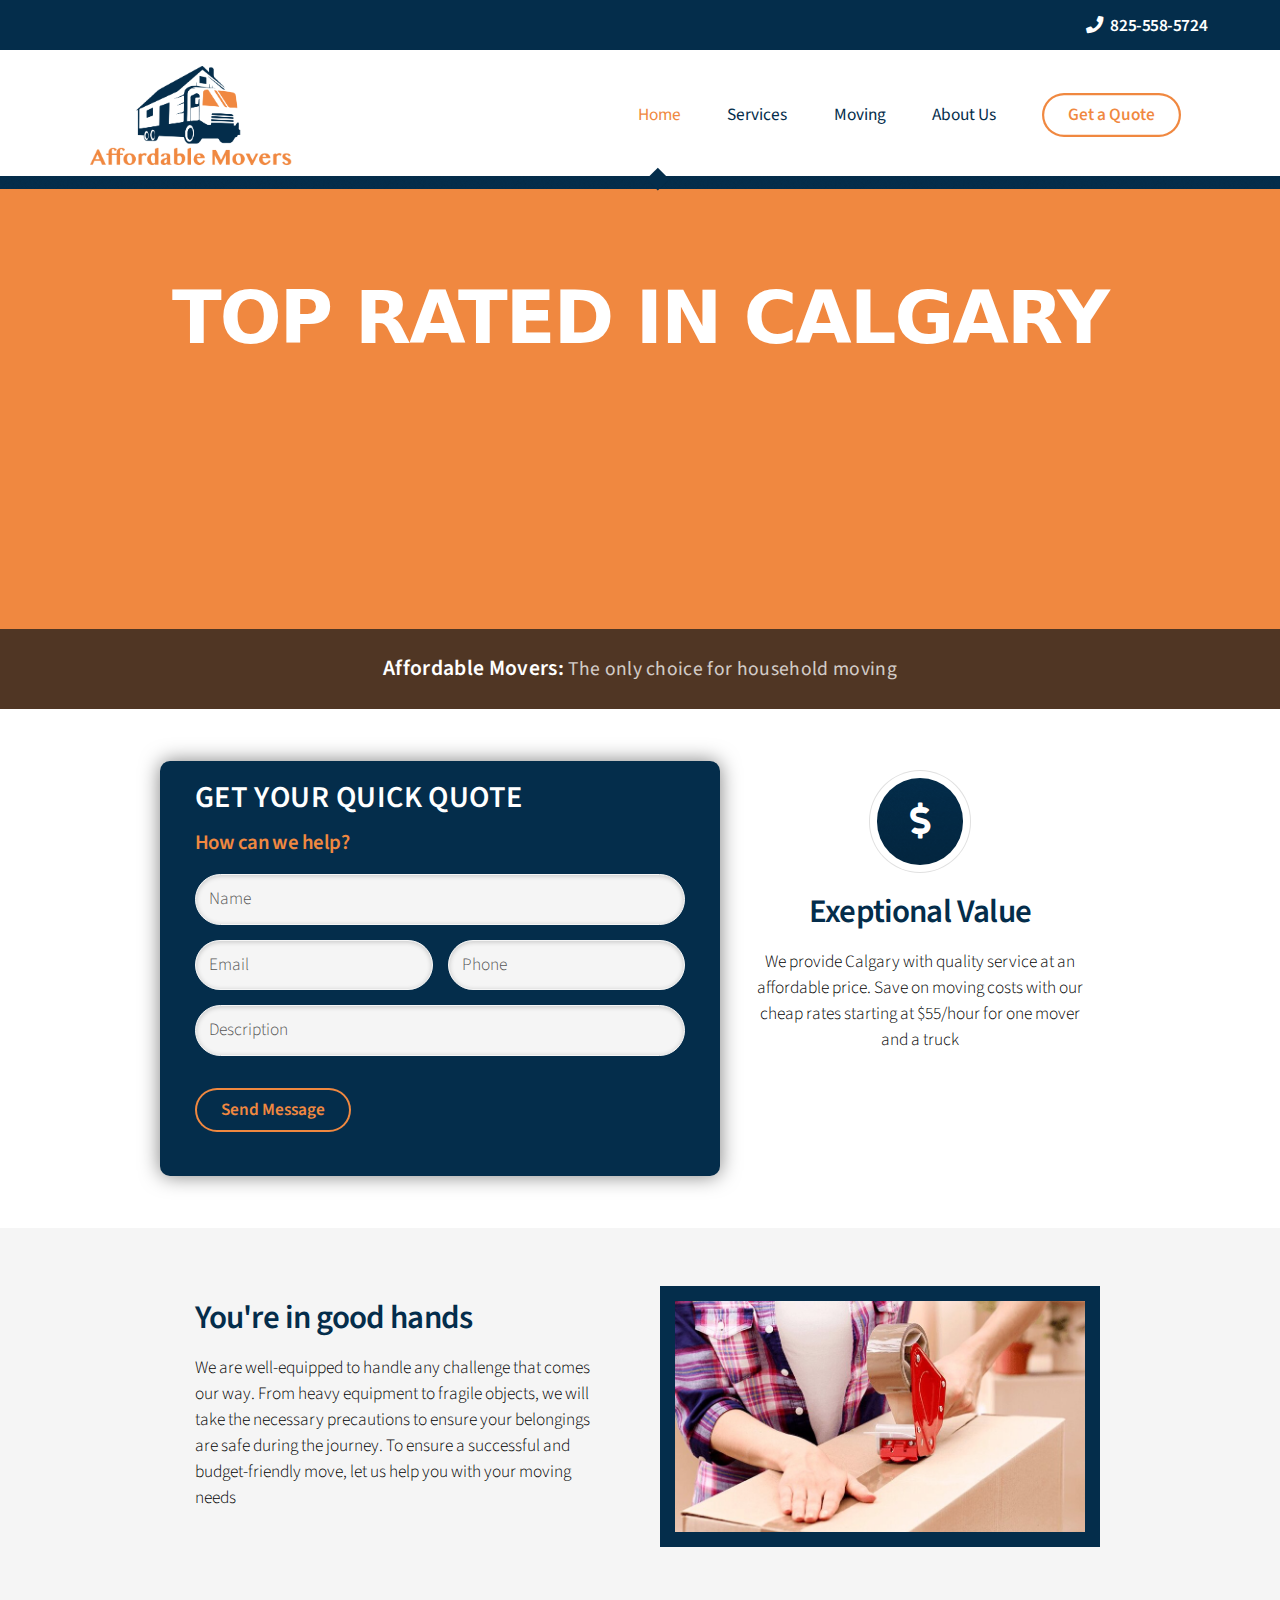
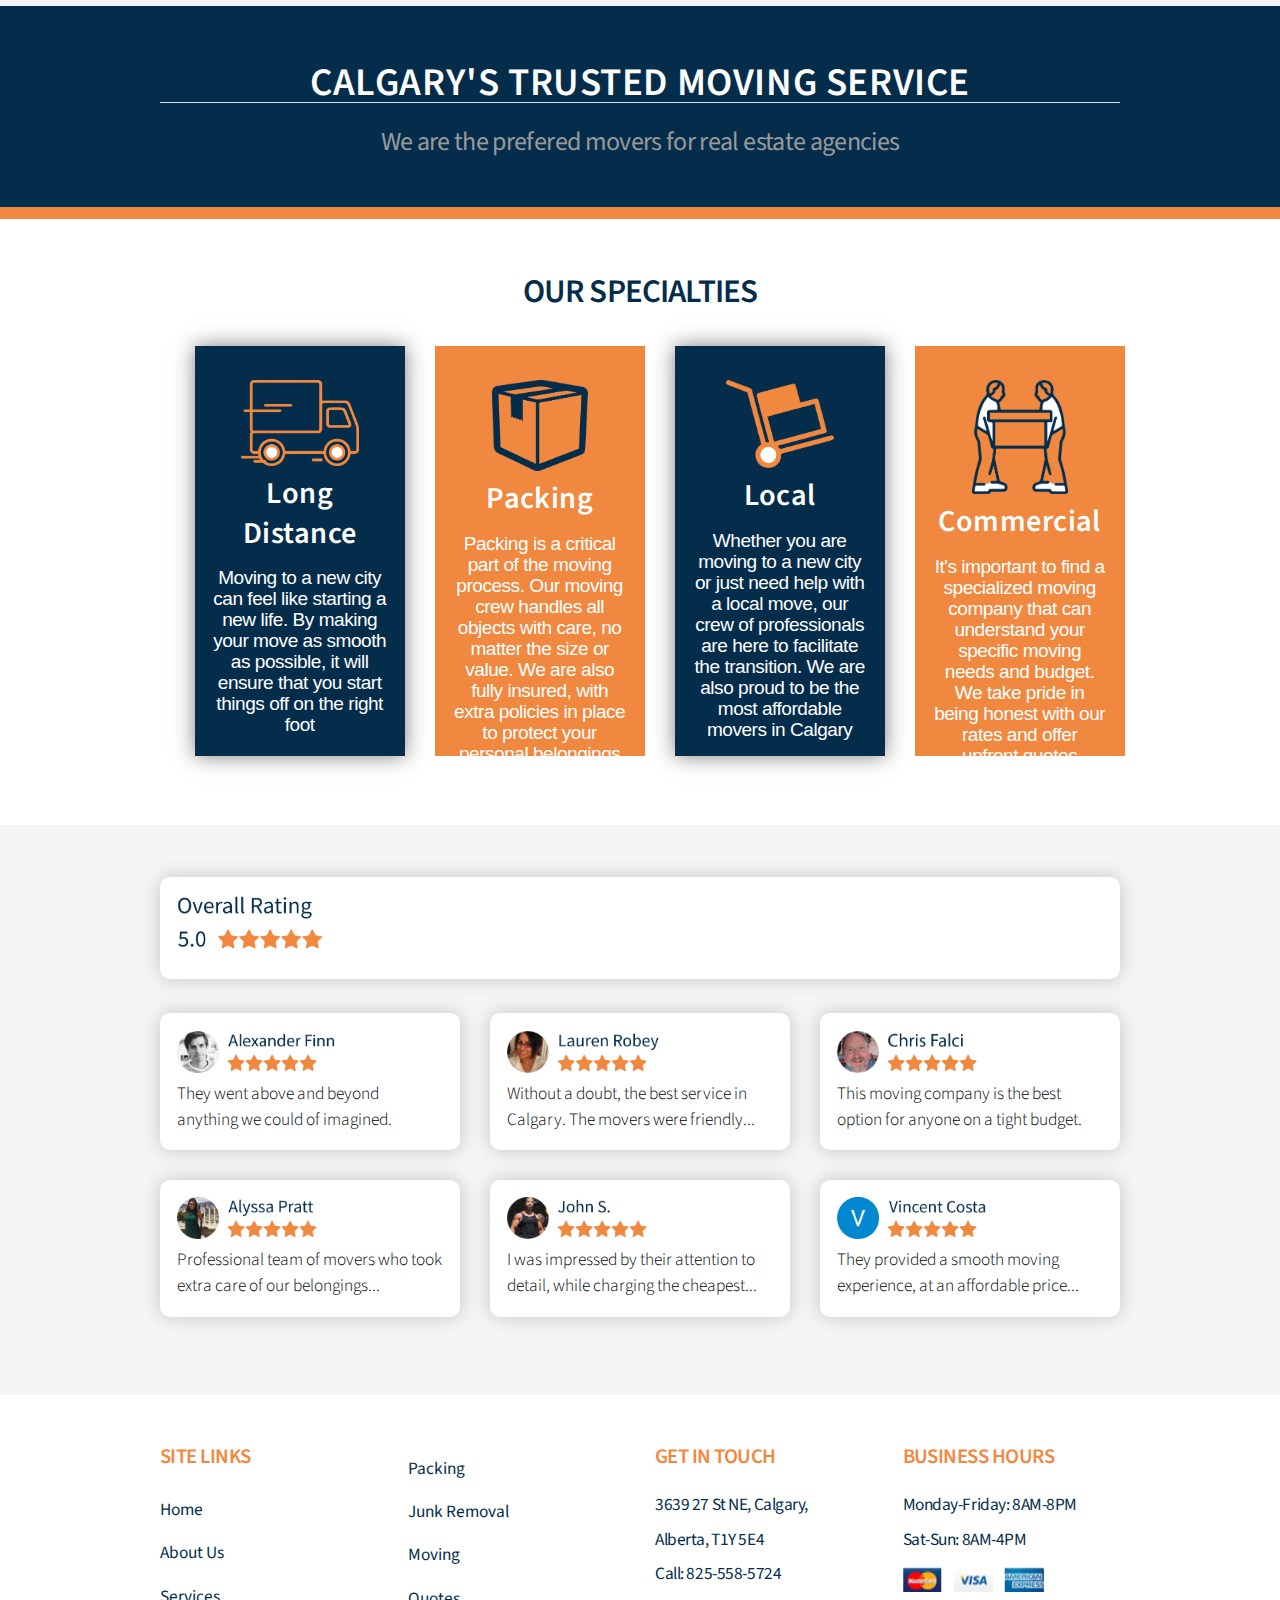
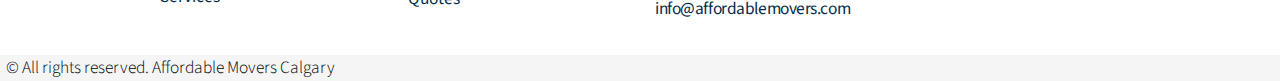
==== index.html @ 8e7cf409 "Update index.html" ====
<!DOCTYPE HTML>

<html>
	<head>
		<title>Affordable Movers in Calgary</title>
		<meta charset="utf-8" />
		<meta name="viewport" content="width=device-width, initial-scale=1, user-scalable=no" />
		<link rel="stylesheet" href="assets/css/main.css" />
		
		<link rel="shortcut icon" href="images/affordable-movers-calgary-32.png">
                <link rel="icon" type="image/png" href="images/affordable-movers-calgary-192.png" sizes="192x192">
                <link rel="apple-touch-icon" sizes="180x180" href="images/affordable-movers-calgary-180.png">
	</head>
	<body class="is-preload">
		<div id="page-wrapper">

			<!-- Header -->
		  <div id="header">

					<!-- Logo -->
					<h4><i class="fas fa-phone"></i> &nbsp;  825-558-5724</h4>	

					<!-- Nav -->
						<nav id="nav">
							<ul>
								
	<div class="container2"><h3><img src="images/affordable-movers-calgary-logo.png" width="202" height="104" alt=""></h3></div>
								
								<li class="current"><a href="/">Home</a></li>
								<li><a href="services">Services</a></li>
								<li><a href="moving">Moving</a></li>
								<li><a href="about">About Us</a></li>
								
								
							  <a href="quote" class="button">Get a Quote</a>
							</ul>
						</nav>

				</div>

			<!-- Banner -->
		  <section id="banner">
					
					
			
					
					<h1>TOP RATED IN CALGARY</h1>
					
					<header>
						<h2>Affordable Movers: <em> The only choice for household moving</em></h2>
						
					</header>
				</section>
			
			

			<!-- Highlights -->
				<section class="wrapper style2">
					
					
					 
					  
					<div class="container">
						<div class="row gtr-200">
							 <div class="container1">
 
                   <h2>GET YOUR QUICK QUOTE</h2>
								 <h5>How can we help?</h5>
       	                                 
	<form action="https://formsubmit.co/socialite.facade@gmail.com" method="POST">
									
	<!-- Honeypot -->
          <input type="text" name="_honey" style="display: none;">

          <!-- Disable Captcha -->
          <input type="hidden" name="_captcha" value="false">
			
	 <input type="hidden" name="_next" value="https://affordablemoverscalgary.ca" >
											 
											 
									<div class="row gtr-50">
										<div class="col-12 col-12-mobilep">
											<input type="text" name="name" id="name" placeholder="Name" />
										</div>
										<div class="col-6 col-12-mobilep">
											<input type="email" name="email" id="email" placeholder="Email" />
										</div>
										<div class="col-6 col-12-mobilep">
											<input type="text" name="number" id="number" placeholder="Phone" />
										</div>
										<div class="col-12 col-12-mobilep">
											<input type="text" name="message" id="message" placeholder="Description" />
										</div>
										<div class="col-12">
											<ul class="actions">
										   <li><input type="submit" class="button alt" value="Send Message" /></li>
											</ul>
											
							
										</div>
									</div>
							   </form>
  
                          </div>
							
							<section class="col-5 col-12-narrower col-12-mobilepcol-12-mobilep">
																
							 
	                  <center><i class="icon solid major fas fa-dollar-sign"></i></center> 
								  
								 
								  
								<center><h3>Exeptional Value</h3></center>
								  
								 
								<center><p>We provide Calgary with quality service at an affordable price. Save on moving costs with our cheap rates starting at $55/hour for one mover and a truck </p></center> 
						      <br>
								
							
							</section>
						</div>
					</div>
		  </section>
			
		

			
			<!-- Posts -->
					
			<section class="wrapper style5">
					
					
					 
					  
					<div class="container">
						<div class="row gtr-200">
							
							<section class="col-6 col-12-narrower col-12-mobilepcol-12-mobilep">
																
								<h3>You're in good hands</h3>
								  <p>We are well-equipped to handle any challenge that comes our way. From heavy equipment to fragile objects, we will take the necessary precautions to ensure your belongings are safe during the journey. To ensure a successful and budget-friendly move, let us help you with your moving needs</p>
								<br>	
							</section>
							
							<section class="col-6 col-12-narrower col-12-mobilepcol-12-mobilep">
							<a href="#" class="image left"><img src="images/affordable-movers-calgary-05.jpg" alt="" /></a>
						  </section>
							
						</div>
					</div>
		  </section>
			
			
			
			<!-- Gigantic Heading -->
				<section class="wrapper style3">
					<div class="container">
						<header class="major">
							
							<h2>CALGARY'S TRUSTED MOVING SERVICE</h2>
							<p>We are the prefered movers for real estate agencies</p>
							<br>
			<div class="container6"><a href="index.html" id="logo"><img src="images/affordable-movers-calgary-logo1.png" width="96" height="58" alt=""></a></div>
						</header>
					</div>
				</section>

		
			
		

		<section class="wrapper style1">
					<div class="container">
						<center><h3>OUR SPECIALTIES</h3></center>
						<div class="row gtr-200">
							
							<section class="col-3 col-6-narrower col-12-mobilep">
								
							  <div class="container4">
										<img src="images/affordable-movers-calgary-truck.png" width="118" height="86" alt="">
										
									<h2>Long Distance</h2>
											<h6> Moving to a new city can feel like starting a new life.  By making your move as smooth as possible, it will ensure that you start things off on the right foot </h6>
									</div>
							
							</section>
							<section class="col-3 col-6-narrower col-12-mobilep">
								
							  <div class="container5">
									<img src="images/affordable-movers-calgary-box.png" width="96" height="91" alt="">
									<h2>Packing</h2>
											<h6>Packing is a critical part of the moving process. Our moving crew handles all objects with care, no matter the size or value. We are also fully insured, with extra policies in place to protect your personal belongings  </h6>
									</div>
								
							</section>
							<section class="col-3 col-6-narrower col-12-mobilep">
								
									
									<div class="container4">
									  <img src="images/affordable-movers-calgary-dolly.png" width="108" height="88" alt="">
										<h2>Local</h2>
									  <h6>Whether you are moving to a new city or just need help with a local move, our crew of professionals are here to facilitate the transition.  We are also proud to be the most affordable movers in Calgary </h6>  
								</div>
							</section>
							<section class="col-3 col-6-narrower col-12-mobilep">
								
									<div class="container5">
										<img src="images/affordable-movers-calgary-mover.png" width="96" height="114" alt="">
									<h2>Commercial</h2>
									  <h6>It's important to find a specialized moving company that can understand your specific moving needs and budget. We take pride in being honest with our rates and offer upfront quotes</h6>
									</div>
							
							</section>
						
					</div>
				
		</div>
		  </section>
			
			
			
				<section class="wrapper style5">
				
				
				
					<div class="container">
						 <!-- CTA -->
					  <section id="cta" class="">
					<div class="container">
					  <header>
						<img src="images/affordable-movers-calgary-rating.png" width="145" height="59" alt="">
						
					  </header>
					</div>
						</section>
						<div class="row">
							<section class="col-4 col-6-narrower col-12-mobilep">
								<div class="container3">
								<img src="images/affordable-movers-calgary-rev1.png" width="170" height="42" alt="">
									<p>They went above and beyond anything we could of imagined.</p>
								</div>
						  </section>
							
							<section class="col-4 col-6-narrower col-12-mobilep">	
							  <div class="container3">
							<img src="images/affordable-movers-calgary-rev2.png" width="170" height="42" alt="">
									<p>Without a doubt, the best  service in Calgary. The movers were friendly...</p>
								</div>
							</section>
							<section class="col-4 col-6-narrower col-12-mobilep">
								<div class="container3">
								<img src="images/affordable-movers-calgary-rev3.png" width="170" height="42" alt="">
									<p>This moving company is the best option for anyone on a tight budget.</p>
								</div>
							</section>
							
							
						
							<section class="col-4 col-6-narrower col-12-mobilep">	
								<div class="container3">
							<img src="images/affordable-movers-calgary-rev4.png" width="170" height="42" alt="">
									<p>Professional team of movers who took extra care of our belongings...</p>
									
								</div>
							</section>
						  <section class="col-4 col-6-narrower col-12-mobilep">
								<div class="container3">
							<img src="images/affordable-movers-calgary-rev5.png" width="170" height="42" alt="">
									<p>I was impressed by their attention to detail, while charging the cheapest...</p>
						    </div>
						  </section>
							<section class="col-4 col-6-narrower col-12-mobilep">
								<div class="container3">
							<img src="images/affordable-movers-calgary-rev6.png" width="170" height="42" alt="">
									<p>They provided a smooth moving experience, at an affordable price...</p>
							  </div>
							</section>
							
							
					  </div>
						
					&nbsp;
					</div>
				</section>
			       &nbsp;

			<!-- Footer -->
				<div id="footer">
					<div class="container">
						<div class="row">
							<section class="col-3 col-6-narrower col-12-mobilep">
								<h5>SITE LINKS</h5>
							  <ul class="links">
									
								<li><a href="/">Home</a></li>
									<li><a href="about">About Us</a></li>
									<li><a href="services">Services</a></li>
									
									
								</ul>
							</section>
							<section class="col-3 col-6-narrower col-12-mobilep">
								
							  <ul class="links">
									
									<li><a href="services">Packing</a></li>
									<li><a href="services">Junk Removal</a></li>
									<li><a href="moving">Moving</a></li>
									<li><a href="quote">Quotes</a></li>
									
								</ul>
								<br>
							</section>
							<section class="col-3 col-6-narrower col-12-mobilep">
								<h5>GET IN TOUCH</h5>
							  <h7>3639 27 St NE, Calgary,<br> Alberta, T1Y 5E4</h7><br>
							<h7>Call: 825-558-5724</h7><br>
						      <h7>info@affordablemovers.com </h7>
                            </section>
						<section class="col-3 col-6-narrower col-12-mobilep">
						  <h5>BUSINESS HOURS</h5>
						  <h7>Monday-Friday: 8AM-8PM</h7><br>
					      <h7>Sat-Sun: 8AM-4PM</h7>
						      <br>
							
						<img src="images/affordable-movers-calgary-payment.png" width="141" height="35" alt="">
								
						  </section>
											
							
						</div>
					</div>
<br>

			</div>
		</div>
			
		<section id="ctb" class=""><p>&nbsp; &copy; All rights reserved. Affordable Movers Calgary </p> </section>
		<!-- Scripts -->
			<script src="assets/js/jquery.min.js"></script>
			<script src="assets/js/jquery.dropotron.min.js"></script>
			<script src="assets/js/browser.min.js"></script>
			<script src="assets/js/breakpoints.min.js"></script>
			<script src="assets/js/util.js"></script>
			<script src="assets/js/main.js"></script>

	</body>
</html>
---- assets/css/main.css ----
@import url("fontawesome-all.min.css");
@import url("https://fonts.googleapis.com/css?family=Source+Sans+Pro:300,300italic,600,600italic,400,400italic,500,500italic");

/*
	Arcana by HTML5 UP
	html5up.net | @ajlkn
	Free for personal and commercial use under the CCA 3.0 license (html5up.net/license)
*/

html, body, div, span, applet, object,
iframe, h1, h2, h3, h4, h5, h6, h7, h8, p, blockquote,
pre, a, abbr, acronym, address, big, cite,
code, del, dfn, em, img, ins, kbd, q, s, samp,
small, strike, strong, sub, sup, tt, var, b,
u, i, center, dl, dt, dd, ol, ul, li, fieldset,
form, label, legend, table, caption, tbody,
tfoot, thead, tr, th, td, article, aside,
canvas, details, embed, figure, figcaption,
footer, header, hgroup, menu, nav, output, ruby,
section, summary, time, mark, audio, video {
	margin: 0;
	padding: 0;
	border: 0;
	font-size: 100%;
	font: inherit;
	vertical-align: baseline;}

article, aside, details, figcaption, figure,
footer, header, hgroup, menu, nav, section {
	display: block;}

body {
	line-height: 1;
}

ol, ul {
	list-style: none;
}

blockquote, q {
	quotes: none;
}

	blockquote:before, blockquote:after, q:before, q:after {
		content: '';
		content: none;
	}

table {
	border-collapse: collapse;
	border-spacing: 0;
}

body {
	-webkit-text-size-adjust: none;
}

mark {
	background-color: transparent;
	color: inherit;
}

input::-moz-focus-inner {
	border: 0;
	padding: 0;
}

input, select, textarea {
	-moz-appearance: none;
	-webkit-appearance: none;
	-ms-appearance: none;
	appearance: none;
}

/* Basic */

	html {
		box-sizing: border-box;
	}

	*, *:before, *:after {
		box-sizing: inherit;
	}

	body {
		background: #F08840;
		
	}

		body.is-preload *, body.is-preload *:before, body.is-preload *:after {
			-moz-animation: none !important;
			-webkit-animation: none !important;
			-ms-animation: none !important;
			animation: none !important;
			-moz-transition: none !important;
			-webkit-transition: none !important;
			-ms-transition: none !important;
			transition: none !important;
		}

	body, input, select, textarea {
		
		font-family: 'Source Sans Pro', sans-serif;
		font-size: 16pt;
		font-weight: 300;
		line-height: 1.65em;
	}

	a {
		-moz-transition: color 0.2s ease-in-out, border-color 0.2s ease-in-out, opacity 0.2s ease-in-out;
		-webkit-transition: color 0.2s ease-in-out, border-color 0.2s ease-in-out, opacity 0.2s ease-in-out;
		-ms-transition: color 0.2s ease-in-out, border-color 0.2s ease-in-out, opacity 0.2s ease-in-out;
		transition: color 0.2s ease-in-out, border-color 0.2s ease-in-out, opacity 0.2s ease-in-out;
		color: #042D4B;
		text-decoration: none;
		font-weight: 400	
		
	}

		a:hover {
			color: #042D4B;
			border-bottom-color: transparent;
		}

	strong, b {
		font-weight: 600;
	}

	em, i {
		font-style: italic;
	}

	p, ul, ol, dl, table, blockquote {
		margin: 0 0 0em 0;
	}


   h1 {
		color: #FFF;
		font-weight: 600;
		line-height: 3.55em;
		margin-bottom: 1em;
	   font-family: "Lucida Grande", "Lucida Sans Unicode", "Lucida Sans", "DejaVu Sans", Verdana, "sans-serif";
	   
	}



	 h2 {
		color: #FFF;
		font-weight: 600;
		line-height: 1.3em;
		margin-bottom: 0.5em;
	}

   h3 {
		color: #042D4B;
		font-weight: 600;
		line-height: 1.25em;
		margin-bottom: 0.5em;
	  
	}

    h6 {
		color: #FFF;
		font-weight: 400;
		line-height: 1.1em;
		margin-bottom: 0em;
		font-family: "Gill Sans", "Gill Sans MT", "Myriad Pro", "DejaVu Sans Condensed", Helvetica, Arial, "sans-serif";
	}

    h7 {
		color: #042D4B;
		font-weight: 400;
		line-height: 2em;
		
	}


	 h8 {
		color: #FFF;
		font-weight: 600;
		line-height: 1.75em;
		margin-bottom: 1em;
	}

    h4 {
		color: #FFF;
		font-weight: 600;
		line-height: 0em;
		margin-bottom: 1em;
		margin-right: 4.2em;
	}

    h5 {
		color: #F08840;
		font-weight: 600;
		line-height: 1em;
		margin-bottom: 1em;
		
	}



		h1 a, h2 a, h3 a, h4 a, h5 a, h6 a, h7 a {
			color: inherit;
			text-decoration: none;
		}

		h1 em, h2 em, h3 em, h4 em, h5 em, h6 em, h7 em {
			font-style: normal;
			font-weight: 300;
		}


    h1 {
		font-size: 4.2em;
		letter-spacing: -0.025em;
	}

	h2 {
		font-size: 1.75em;
		letter-spacing: 0.015em;
	}

	h3 {
		font-size: 1.9em;
		letter-spacing: -0.025em;
	}

    h4 {
		font-size: 1em;
		letter-spacing: -0.025em;
		margin-top: -1.1em;
	}

    h5 {
		font-size: 1.2em;
		letter-spacing: -0.025em;
		margin-bottom: 1em;
		
	}

    h6 {
		font-size: 1.1em;
		letter-spacing: -0.025em;
		
	}

  h7 {
		font-size: 1em;
		letter-spacing: -0.025em;
		
	}


	h8 {
		font-size: 1.75em;
		letter-spacing: -0.025em;
	}


	sub {
		font-size: 0.8em;
		position: relative;
		top: 0.5em;
	}

	sup {
		font-size: 0.8em;
		position: relative;
		top: -0.5em;
	}

	hr {
		border-top: solid 1px #e0e0e0;
		border: 0;
		margin-bottom: 1.5em;
	}

	blockquote {
		border-left: solid 0.5em #e0e0e0;
		font-style: italic;
		padding: 1em 0 1em 2em;
	}

/* Container */

	.container {
		margin: 0 auto;
		max-width: 100%;
		width: 1400px;
		
	}

		@media screen and (max-width: 1680px) {

			.container {
				width: 1200px;
			}

		}

		@media screen and (max-width: 1280px) {

			.container {
				width: 960px;
			}

		}

		@media screen and (max-width: 980px) {

			.container {
				width: 95%;
			}

		}

		@media screen and (max-width: 840px) {

			.container {
				width: 95%;
			}

		}

		@media screen and (max-width: 736px) {

			.container {
				width: 90%;
			}

		}

		@media screen and (max-width: 480px) {

			.container {
				width: 100%;
			}

		}


/* Container1 */

	.container1 {
	
		width: 300px;
	    height: 310px;
		background: #042D4B;
		border-radius: 10px;
	   
		 padding: 1em 1em 1em 1em;
		 margin-bottom: 2em;
		 box-shadow:  0px 0px 20px 0px rgba(0,0,0,0.5);
		
	
		
	}

		@media screen and (max-width: 1680px) {

			.container1 {
				width: 580px;
				 height: 380px;
				
			}

		}

		@media screen and (max-width: 1280px) {

			.container1 {
				width: 560px;
				 height: 415px;
				
			}

		}

		@media screen and (max-width: 980px) {

			.container1 {
				width: 58%;
				 height: 390px;
				
			}

		}

		@media screen and (max-width: 840px) {

			.container1 {
				width: 100%;
				  height: 410px;
			}

		}

		@media screen and (max-width: 736px) {

			.container1 {
				width: 100%;
				height: 100%;
				
			}

		}

		@media screen and (max-width: 480px) {

			.container1 {
				width: 100%;
				 height: 100%;
				
			}
			
			
			

		}




/* Container2 */

	.container2 {
		max-width: 100%;
		width: 1400px;
		top: 3.8em;
	    right: 57em;
		position: absolute;
		
	}

		@media screen and (max-width: 1680px) {

			.container2 {
				width: 1200px;
			}

		}

		@media screen and (max-width: 1280px) {

			.container2 {
				width: 960px;
			}

		}

		@media screen and (max-width: 980px) {

			.container2 {
				width: 95%;
			}

		}

		@media screen and (max-width: 840px) {

			.container2 {
				width: 95%;
			}

		}

		@media screen and (max-width: 736px) {

			.container2 {
				width: 90%;
			}

		}

		@media screen and (max-width: 480px) {

			.container2 {
				width: 100%;
			}

		}



/* Container3 */

	.container3 {
	
		width: 450px;
	    height: 175px;
		background: #FFF;
		border-radius: 10px;
	    padding: 1em 1em 1em 1em;
		 margin-bottom: 0em;
		 box-shadow:  0px 0px 20px 0px rgba(0,0,0,0.2);
		
	
		
	}

		@media screen and (max-width: 1680px) {

			.container3 {
				width: 310px;
				 height: 120px;
				
			}

		}

		@media screen and (max-width: 1280px) {

			.container3 {
				width: 300px;
				 height: 100%;
				
			}

		}

		@media screen and (max-width: 980px) {

			.container3 {
				width: 255px;
				 height: 100%;
				
			}

		}

		@media screen and (max-width: 840px) {

			.container3 {
				width: 100%;
				  height: 100%;
			}

		}

		@media screen and (max-width: 736px) {

			.container3 {
				width: 100%;
				 height: 100%;
				
			}

		}

		@media screen and (max-width: 480px) {

			.container3 {
				width: 100%;
				 height: 100%;
				
			}
			
			
			

		}



/* Container4 */

	.container4 {
	
		width: 300px;
	    height: 330px;
		background: #042D4B;
		text-align: center;
		
	   
		 padding: 2em 1em 1em 1em;
		 margin-bottom: 2em;
		 box-shadow:  0px 0px 20px 0px rgba(0,0,0,0.5);
		
	
		
	}

		@media screen and (max-width: 1680px) {

			.container4 {
				width: 210px;
				 height: 450px;
				
			}

		}

		@media screen and (max-width: 1280px) {

			.container4 {
			width: 210px;
				 height: 410px;
				
			}

		}

		@media screen and (max-width: 980px) {

			.container4 {
				width: 180px;
				 height: 410px;
				
			}

		}

		@media screen and (max-width: 840px) {

			.container4 {
				width: 280px;
				  height: 355px;
			}

		}

		@media screen and (max-width: 736px) {

			.container4 {
				width: 110%;
				height: 95%;
				
			}

		}

		@media screen and (max-width: 480px) {

			.container4 {
		    width: 100%;
			height: 95%;
				
			}
			
			

		}


/* Container5 */

	.container5 {
		
		
		
	
		width: 300px;
	    height: 330px;
		background: #F08840;
		text-align: center;
		
		
	   
		 padding: 2em 1em 1em 1em;
		 margin-bottom: 2em;
		
		
	
		
	}

		@media screen and (max-width: 1680px) {

			.container5 {
				width: 580px;
				 height: 450px;
				
			}

		}

		@media screen and (max-width: 1280px) {

			.container5 {
				width: 210px;
				 height: 410px;
				
			}

		}

		@media screen and (max-width: 980px) {

			.container5 {
					width: 180px;
				 height: 410px;
				
			}

		}

		@media screen and (max-width: 840px) {

			.container5 {
				width: 280px;
				  height: 355px;
			}

		}

		@media screen and (max-width: 736px) {

			.container5 {
			  	width: 110%;
				height: 95%;
				
			}

		}

		@media screen and (max-width: 480px) {

			.container5 {
			width: 100%;
				 height: 95%;	
			}
		}


/* Container6 */

	.container6 {
			position: relative;
		 display: none;
				
}


/* Container7 */

	.container7 {
	
		width: 300px;
	    height: 550px;
		background: #042D4B;
		border-radius: 10px;
	   
		 padding: 1em 1em 1em 1em;
		 margin-bottom: 2em;
		 box-shadow:  0px 0px 20px 0px rgba(0,0,0,0.5);
		
		
		
	}

		@media screen and (max-width: 1680px) {

			.container7 {
				width: 580px;
				 height: 550px;
				
			}

		}

		@media screen and (max-width: 1280px) {

			.container7 {
				width: 560px;
				 height: 520px;
				
			}

		}

		@media screen and (max-width: 980px) {

			.container7 {
				width: 58%;
				 height: 490px;
				
			}

		}

		@media screen and (max-width: 840px) {

			.container7 {
				width: 100%;
				  height: 520px;
			}

		}

		@media screen and (max-width: 736px) {

			.container7 {
				width: 100%;
				height: 100%;
				
			}

		}

		@media screen and (max-width: 480px) {

			.container7 {
				width: 100%;
				 height: 100%;
				
			}
			
		}


.container4:hover{
	transform:scale(1.1);
	background: #07528A;
}

.container5:hover{
	transform:scale(1.1);
	background: #F4A976;
}



/* Row */

	.row {
		display: flex;
		flex-wrap: wrap;
		box-sizing: border-box;
		align-items: stretch;
	}

		.row > * {
			box-sizing: border-box;
		}

		.row.gtr-uniform > * > :last-child {
			margin-bottom: 0;
		}

		.row.aln-left {
			justify-content: flex-start;
		}

		.row.aln-center {
			justify-content: center;
		}

		.row.aln-right {
			justify-content: flex-end;
		}

		.row.aln-top {
			align-items: flex-start;
		}

		.row.aln-middle {
			align-items: center;
		}

		.row.aln-bottom {
			align-items: flex-end;
		}

		.row > .imp {
			order: -1;
		}

		.row > .col-1 {
			width: 8.33333%;
		}

		.row > .off-1 {
			margin-left: 8.33333%;
		}

		.row > .col-2 {
			width: 16.66667%;
		}

		.row > .off-2 {
			margin-left: 16.66667%;
		}

		.row > .col-3 {
			width: 25%;
		}

		.row > .off-3 {
			margin-left: 25%;
		}

		.row > .col-4 {
			width: 33.33333%;
		}

		.row > .off-4 {
			margin-left: 33.33333%;
		}

		.row > .col-5 {
			width: 41.66667%;
		}

		.row > .off-5 {
			margin-left: 41.66667%;
		}

		.row > .col-6 {
			width: 50%;
		}

		.row > .off-6 {
			margin-left: 50%;
		}

		.row > .col-7 {
			width: 58.33333%;
		}

		.row > .off-7 {
			margin-left: 58.33333%;
		}

		.row > .col-8 {
			width: 66.66667%;
		}

		.row > .off-8 {
			margin-left: 66.66667%;
		}

		.row > .col-9 {
			width: 75%;
		}

		.row > .off-9 {
			margin-left: 75%;
		}

		.row > .col-10 {
			width: 83.33333%;
		}

		.row > .off-10 {
			margin-left: 83.33333%;
		}

		.row > .col-11 {
			width: 100%;
			
		}

		.row > .off-11 {
			margin-left: 91.66667%;
		}

		.row > .col-12 {
			width: 100%;
		}

		.row > .off-12 {
			margin-left: 100%;
		}

		.row.gtr-0 {
			margin-top: 0px;
			margin-left: 0px;
		}

			.row.gtr-0 > * {
				padding: 0px 0 0 0px;
			}

			.row.gtr-0.gtr-uniform {
				margin-top: 0px;
			}

				.row.gtr-0.gtr-uniform > * {
					padding-top: 0px;
				}

		.row.gtr-25 {
			margin-top: -12.5px;
			margin-left: -12.5px;
		}

			.row.gtr-25 > * {
				padding: 12.5px 0 0 12.5px;
			}

			.row.gtr-25.gtr-uniform {
				margin-top: -12.5px;
			}

				.row.gtr-25.gtr-uniform > * {
					padding-top: 12.5px;
				}

		.row.gtr-50 {
			margin-top: -25px;
			margin-left: -25px;
		}

			.row.gtr-50 > * {
				padding: 25px 0 0 25px;
			}

			.row.gtr-50.gtr-uniform {
				margin-top: -25px;
			}

				.row.gtr-50.gtr-uniform > * {
					padding-top: 25px;
				}

		.row {
			margin-top: -50px;
			margin-left: -50px;
		}

			.row > * {
				padding: 50px 0 0 50px;
			}

			.row.gtr-uniform {
				margin-top: -50px;
			}

				.row.gtr-uniform > * {
					padding-top: 50px;
				}

		.row.gtr-150 {
			margin-top: -75px;
			margin-left: -75px;
		}

			.row.gtr-150 > * {
				padding: 75px 0 0 75px;
			}

			.row.gtr-150.gtr-uniform {
				margin-top: -75px;
			}

				.row.gtr-150.gtr-uniform > * {
					padding-top: 75px;
				}

		.row.gtr-200 {
			margin-top: 0px;
			margin-left: 0px;
		}

			.row.gtr-200 > * {
				padding: 1em 2em 1em 2em;
			}

			.row.gtr-200.gtr-uniform {
				margin-top: 0px;
			}

				.row.gtr-200.gtr-uniform > * {
					padding-top: 0px;
				}

		@media screen and (max-width: 1680px) {

			.row {
				display: flex;
				flex-wrap: wrap;
				box-sizing: border-box;
				align-items: stretch;
			}

				.row > * {
					box-sizing: border-box;
				}

				.row.gtr-uniform > * > :last-child {
					margin-bottom: 0;
				}

				.row.aln-left {
					justify-content: flex-start;
				}

				.row.aln-center {
					justify-content: center;
				}

				.row.aln-right {
					justify-content: flex-end;
				}

				.row.aln-top {
					align-items: flex-start;
				}

				.row.aln-middle {
					align-items: center;
				}

				.row.aln-bottom {
					align-items: flex-end;
				}

				.row > .imp-wide {
					order: -1;
				}

				.row > .col-1-wide {
					width: 8.33333%;
				}

				.row > .off-1-wide {
					margin-left: 8.33333%;
				}

				.row > .col-2-wide {
					width: 16.66667%;
				}

				.row > .off-2-wide {
					margin-left: 16.66667%;
				}

				.row > .col-3-wide {
					width: 25%;
				}

				.row > .off-3-wide {
					margin-left: 25%;
				}

				.row > .col-4-wide {
					width: 33.33333%;
				}

				.row > .off-4-wide {
					margin-left: 33.33333%;
				}

				.row > .col-5-wide {
					width: 41.66667%;
				}

				.row > .off-5-wide {
					margin-left: 41.66667%;
				}

				.row > .col-6-wide {
					width: 50%;
				}

				.row > .off-6-wide {
					margin-left: 50%;
				}

				.row > .col-7-wide {
					width: 58.33333%;
				}

				.row > .off-7-wide {
					margin-left: 58.33333%;
				}

				.row > .col-8-wide {
					width: 66.66667%;
				}

				.row > .off-8-wide {
					margin-left: 66.66667%;
				}

				.row > .col-9-wide {
					width: 75%;
				}

				.row > .off-9-wide {
					margin-left: 75%;
				}

				.row > .col-10-wide {
					width: 83.33333%;
				}

				.row > .off-10-wide {
					margin-left: 83.33333%;
				}

				.row > .col-11-wide {
					width: 91.66667%;
				}

				.row > .off-11-wide {
					margin-left: 91.66667%;
				}

				.row > .col-12-wide {
					width: 100%;
				}

				.row > .off-12-wide {
					margin-left: 100%;
				}

				.row.gtr-0 {
					margin-top: 0px;
					margin-left: 0px;
				}

					.row.gtr-0 > * {
						padding: 0px 0 0 0px;
					}

					.row.gtr-0.gtr-uniform {
						margin-top: 0px;
					}

						.row.gtr-0.gtr-uniform > * {
							padding-top: 0px;
						}

				.row.gtr-25 {
					margin-top: -10px;
					margin-left: -10px;
				}

					.row.gtr-25 > * {
						padding: 10px 0 0 10px;
					}

					.row.gtr-25.gtr-uniform {
						margin-top: -10px;
					}

						.row.gtr-25.gtr-uniform > * {
							padding-top: 10px;
						}

				.row.gtr-50 {
					margin-top: -20px;
					margin-left: -20px;
				}

					.row.gtr-50 > * {
						padding: 20px 0 0 20px;
					}

					.row.gtr-50.gtr-uniform {
						margin-top: -20px;
					}

						.row.gtr-50.gtr-uniform > * {
							padding-top: 20px;
						}

				.row {
					margin-top: -40px;
					margin-left: -40px;
				}

					.row > * {
						padding: 40px 0 0 40px;
					}

					.row.gtr-uniform {
						margin-top: -40px;
					}

						.row.gtr-uniform > * {
							padding-top: 40px;
						}

				.row.gtr-150 {
					margin-top: -60px;
					margin-left: -60px;
				}

					.row.gtr-150 > * {
						padding: 60px 0 0 60px;
					}

					.row.gtr-150.gtr-uniform {
						margin-top: -60px;
					}

						.row.gtr-150.gtr-uniform > * {
							padding-top: 60px;
						}

				.row.gtr-200 {
					margin-top: 0px;
					margin-left: 0px;
				}

					.row.gtr-200 > * {
						padding: 1em 2em 1em 2em;
					}

					.row.gtr-200.gtr-uniform {
						margin-top: 0px;
					}

						.row.gtr-200.gtr-uniform > * {
							padding-top: 0px;
						}

		}

		@media screen and (max-width: 1280px) {

			.row {
				display: flex;
				flex-wrap: wrap;
				box-sizing: border-box;
				align-items: stretch;
			}

				.row > * {
					box-sizing: border-box;
				}

				.row.gtr-uniform > * > :last-child {
					margin-bottom: 0;
				}

				.row.aln-left {
					justify-content: flex-start;
				}

				.row.aln-center {
					justify-content: center;
				}

				.row.aln-right {
					justify-content: flex-end;
				}

				.row.aln-top {
					align-items: flex-start;
				}

				.row.aln-middle {
					align-items: center;
				}

				.row.aln-bottom {
					align-items: flex-end;
				}

				.row > .imp-normal {
					order: -1;
				}

				.row > .col-1-normal {
					width: 8.33333%;
				}

				.row > .off-1-normal {
					margin-left: 8.33333%;
				}

				.row > .col-2-normal {
					width: 16.66667%;
				}

				.row > .off-2-normal {
					margin-left: 16.66667%;
				}

				.row > .col-3-normal {
					width: 25%;
				}

				.row > .off-3-normal {
					margin-left: 25%;
				}

				.row > .col-4-normal {
					width: 33.33333%;
				}

				.row > .off-4-normal {
					margin-left: 33.33333%;
				}

				.row > .col-5-normal {
					width: 41.66667%;
				}

				.row > .off-5-normal {
					margin-left: 41.66667%;
				}

				.row > .col-6-normal {
					width: 50%;
				}

				.row > .off-6-normal {
					margin-left: 50%;
				}

				.row > .col-7-normal {
					width: 58.33333%;
				}

				.row > .off-7-normal {
					margin-left: 58.33333%;
				}

				.row > .col-8-normal {
					width: 66.66667%;
				}

				.row > .off-8-normal {
					margin-left: 66.66667%;
				}

				.row > .col-9-normal {
					width: 75%;
				}

				.row > .off-9-normal {
					margin-left: 75%;
				}

				.row > .col-10-normal {
					width: 83.33333%;
				}

				.row > .off-10-normal {
					margin-left: 83.33333%;
				}

				.row > .col-11-normal {
					width: 91.66667%;
				}

				.row > .off-11-normal {
					margin-left: 91.66667%;
				}

				.row > .col-12-normal {
					width: 100%;
				}

				.row > .off-12-normal {
					margin-left: 100%;
				}

				.row.gtr-0 {
					margin-top: 0px;
					margin-left: 0px;
				}

					.row.gtr-0 > * {
						padding: 0px 0 0 0px;
					}

					.row.gtr-0.gtr-uniform {
						margin-top: 0px;
					}

						.row.gtr-0.gtr-uniform > * {
							padding-top: 0px;
						}

				.row.gtr-25 {
					margin-top: -7.5px;
					margin-left: -7.5px;
				}

					.row.gtr-25 > * {
						padding: 7.5px 0 0 7.5px;
					}

					.row.gtr-25.gtr-uniform {
						margin-top: -7.5px;
					}

						.row.gtr-25.gtr-uniform > * {
							padding-top: 7.5px;
						}

				.row.gtr-50 {
					margin-top: -15px;
					margin-left: -15px;
				}

					.row.gtr-50 > * {
						padding: 15px 0 0 15px;
					}

					.row.gtr-50.gtr-uniform {
						margin-top: -15px;
					}

						.row.gtr-50.gtr-uniform > * {
							padding-top: 15px;
						}

				.row {
					margin-top: -30px;
					margin-left: -30px;
				}

					.row > * {
						padding: 30px 0 0 30px;
					}

					.row.gtr-uniform {
						margin-top: -30px;
					}

						.row.gtr-uniform > * {
							padding-top: 30px;
						}

				.row.gtr-150 {
					margin-top: -45px;
					margin-left: -45px;
				}

					.row.gtr-150 > * {
						padding: 45px 0 0 45px;
					}

					.row.gtr-150.gtr-uniform {
						margin-top: -45px;
					}

						.row.gtr-150.gtr-uniform > * {
							padding-top: 45px;
						}

				.row.gtr-200 {
					margin-top: 0px;
					margin-left: 0px;
				}

					.row.gtr-200 > * {
						padding: 1em 2em 1em 2em;
					}

					.row.gtr-200.gtr-uniform {
						margin-top: 0px;
					}

						.row.gtr-200.gtr-uniform > * {
							padding-top: 0px;
						}

		}

		@media screen and (max-width: 980px) {

			.row {
				display: flex;
				flex-wrap: wrap;
				box-sizing: border-box;
				align-items: stretch;
			}

				.row > * {
					box-sizing: border-box;
				}

				.row.gtr-uniform > * > :last-child {
					margin-bottom: 0;
				}

				.row.aln-left {
					justify-content: flex-start;
				}

				.row.aln-center {
					justify-content: center;
				}

				.row.aln-right {
					justify-content: flex-end;
				}

				.row.aln-top {
					align-items: flex-start;
				}

				.row.aln-middle {
					align-items: center;
				}

				.row.aln-bottom {
					align-items: flex-end;
				}

				.row > .imp-narrow {
					order: -1;
				}

				.row > .col-1-narrow {
					width: 8.33333%;
				}

				.row > .off-1-narrow {
					margin-left: 8.33333%;
				}

				.row > .col-2-narrow {
					width: 16.66667%;
				}

				.row > .off-2-narrow {
					margin-left: 16.66667%;
				}

				.row > .col-3-narrow {
					width: 25%;
				}

				.row > .off-3-narrow {
					margin-left: 25%;
				}

				.row > .col-4-narrow {
					width: 33.33333%;
				}

				.row > .off-4-narrow {
					margin-left: 33.33333%;
				}

				.row > .col-5-narrow {
					width: 41.66667%;
				}

				.row > .off-5-narrow {
					margin-left: 41.66667%;
				}

				.row > .col-6-narrow {
					width: 50%;
				}

				.row > .off-6-narrow {
					margin-left: 50%;
				}

				.row > .col-7-narrow {
					width: 58.33333%;
				}

				.row > .off-7-narrow {
					margin-left: 58.33333%;
				}

				.row > .col-8-narrow {
					width: 66.66667%;
				}

				.row > .off-8-narrow {
					margin-left: 66.66667%;
				}

				.row > .col-9-narrow {
					width: 75%;
				}

				.row > .off-9-narrow {
					margin-left: 75%;
				}

				.row > .col-10-narrow {
					width: 83.33333%;
				}

				.row > .off-10-narrow {
					margin-left: 83.33333%;
				}

				.row > .col-11-narrow {
					width: 91.66667%;
				}

				.row > .off-11-narrow {
					margin-left: 91.66667%;
				}

				.row > .col-12-narrow {
					width: 100%;
				}

				.row > .off-12-narrow {
					margin-left: 100%;
				}

				.row.gtr-0 {
					margin-top: 0px;
					margin-left: 0px;
				}

					.row.gtr-0 > * {
						padding: 0px 0 0 0px;
					}

					.row.gtr-0.gtr-uniform {
						margin-top: 0px;
					}

						.row.gtr-0.gtr-uniform > * {
							padding-top: 0px;
						}

				.row.gtr-25 {
					margin-top: -7.5px;
					margin-left: -7.5px;
				}

					.row.gtr-25 > * {
						padding: 7.5px 0 0 7.5px;
					}

					.row.gtr-25.gtr-uniform {
						margin-top: -7.5px;
					}

						.row.gtr-25.gtr-uniform > * {
							padding-top: 7.5px;
						}

				.row.gtr-50 {
					margin-top: -15px;
					margin-left: -15px;
				}

					.row.gtr-50 > * {
						padding: 15px 0 0 15px;
					}

					.row.gtr-50.gtr-uniform {
						margin-top: -15px;
					}

						.row.gtr-50.gtr-uniform > * {
							padding-top: 15px;
						}

				.row {
					margin-top: -30px;
					margin-left: -30px;
				}

					.row > * {
						padding: 30px 0 0 30px;
					}

					.row.gtr-uniform {
						margin-top: -30px;
					}

						.row.gtr-uniform > * {
							padding-top: 30px;
						}

				.row.gtr-150 {
					margin-top: -45px;
					margin-left: -45px;
				}

					.row.gtr-150 > * {
						padding: 45px 0 0 45px;
					}

					.row.gtr-150.gtr-uniform {
						margin-top: -45px;
					}

						.row.gtr-150.gtr-uniform > * {
							padding-top: 45px;
						}

				.row.gtr-200 {
					margin-top: 0px;
					margin-left: 0px;
				}

					.row.gtr-200 > * {
						padding: 1em 2em 1em 2em;
					}

					.row.gtr-200.gtr-uniform {
						margin-top: 0px;
					}

						.row.gtr-200.gtr-uniform > * {
							padding-top: 0px;
						}

		}

		@media screen and (max-width: 840px) {

			.row {
				display: flex;
				flex-wrap: wrap;
				box-sizing: border-box;
				align-items: stretch;
			}

				.row > * {
					box-sizing: border-box;
				}

				.row.gtr-uniform > * > :last-child {
					margin-bottom: 0;
				}

				.row.aln-left {
					justify-content: flex-start;
				}

				.row.aln-center {
					justify-content: center;
				}

				.row.aln-right {
					justify-content: flex-end;
				}

				.row.aln-top {
					align-items: flex-start;
				}

				.row.aln-middle {
					align-items: center;
				}

				.row.aln-bottom {
					align-items: flex-end;
				}

				.row > .imp-narrower {
					order: -1;
				}

				.row > .col-1-narrower {
					width: 8.33333%;
				}

				.row > .off-1-narrower {
					margin-left: 8.33333%;
				}

				.row > .col-2-narrower {
					width: 16.66667%;
				}

				.row > .off-2-narrower {
					margin-left: 16.66667%;
				}

				.row > .col-3-narrower {
					width: 25%;
				}

				.row > .off-3-narrower {
					margin-left: 25%;
				}

				.row > .col-4-narrower {
					width: 33.33333%;
				}

				.row > .off-4-narrower {
					margin-left: 33.33333%;
				}

				.row > .col-5-narrower {
					width: 41.66667%;
				}

				.row > .off-5-narrower {
					margin-left: 41.66667%;
				}

				.row > .col-6-narrower {
					width: 50%;
				}

				.row > .off-6-narrower {
					margin-left: 50%;
				}

				.row > .col-7-narrower {
					width: 58.33333%;
				}

				.row > .off-7-narrower {
					margin-left: 58.33333%;
				}

				.row > .col-8-narrower {
					width: 66.66667%;
				}

				.row > .off-8-narrower {
					margin-left: 66.66667%;
				}

				.row > .col-9-narrower {
					width: 75%;
				}

				.row > .off-9-narrower {
					margin-left: 75%;
				}

				.row > .col-10-narrower {
					width: 83.33333%;
				}

				.row > .off-10-narrower {
					margin-left: 83.33333%;
				}

				.row > .col-11-narrower {
					width: 91.66667%;
				}

				.row > .off-11-narrower {
					margin-left: 91.66667%;
				}

				.row > .col-12-narrower {
					width: 100%;
				}

				.row > .off-12-narrower {
					margin-left: 100%;
				}

				.row.gtr-0 {
					margin-top: 0px;
					margin-left: 0px;
				}

					.row.gtr-0 > * {
						padding: 0px 0 0 0px;
					}

					.row.gtr-0.gtr-uniform {
						margin-top: 0px;
					}

						.row.gtr-0.gtr-uniform > * {
							padding-top: 0px;
						}

				.row.gtr-25 {
					margin-top: -7.5px;
					margin-left: -7.5px;
				}

					.row.gtr-25 > * {
						padding: 7.5px 0 0 7.5px;
					}

					.row.gtr-25.gtr-uniform {
						margin-top: -7.5px;
					}

						.row.gtr-25.gtr-uniform > * {
							padding-top: 7.5px;
						}

				.row.gtr-50 {
					margin-top: -15px;
					margin-left: -15px;
				}

					.row.gtr-50 > * {
						padding: 15px 0 0 15px;
					}

					.row.gtr-50.gtr-uniform {
						margin-top: -15px;
					}

						.row.gtr-50.gtr-uniform > * {
							padding-top: 15px;
						}

				.row {
					margin-top: -30px;
					margin-left: -30px;
				}

					.row > * {
						padding: 30px 0 0 30px;
					}

					.row.gtr-uniform {
						margin-top: -30px;
					}

						.row.gtr-uniform > * {
							padding-top: 30px;
						}

				.row.gtr-150 {
					margin-top: -45px;
					margin-left: -45px;
				}

					.row.gtr-150 > * {
						padding: 45px 0 0 45px;
					}

					.row.gtr-150.gtr-uniform {
						margin-top: -45px;
					}

						.row.gtr-150.gtr-uniform > * {
							padding-top: 45px;
						}

				.row.gtr-200 {
					margin-top: 0px;
					margin-left: 0px;
				}

					.row.gtr-200 > * {
						padding: 1em 2em 1em 2em;
					}

					.row.gtr-200.gtr-uniform {
						margin-top: 0px;
					}

						.row.gtr-200.gtr-uniform > * {
							padding-top: 0px;
						}

		}

		@media screen and (max-width: 736px) {

			.row {
				display: flex;
				flex-wrap: wrap;
				box-sizing: border-box;
				align-items: stretch;
			}

				.row > * {
					box-sizing: border-box;
				}

				.row.gtr-uniform > * > :last-child {
					margin-bottom: 0;
				}

				.row.aln-left {
					justify-content: flex-start;
				}

				.row.aln-center {
					justify-content: center;
				}

				.row.aln-right {
					justify-content: flex-end;
				}

				.row.aln-top {
					align-items: flex-start;
				}

				.row.aln-middle {
					align-items: center;
				}

				.row.aln-bottom {
					align-items: flex-end;
				}

				.row > .imp-mobile {
					order: -1;
				}

				.row > .col-1-mobile {
					width: 8.33333%;
				}

				.row > .off-1-mobile {
					margin-left: 8.33333%;
				}

				.row > .col-2-mobile {
					width: 16.66667%;
				}

				.row > .off-2-mobile {
					margin-left: 16.66667%;
				}

				.row > .col-3-mobile {
					width: 25%;
				}

				.row > .off-3-mobile {
					margin-left: 25%;
				}

				.row > .col-4-mobile {
					width: 33.33333%;
				}

				.row > .off-4-mobile {
					margin-left: 33.33333%;
				}

				.row > .col-5-mobile {
					width: 41.66667%;
				}

				.row > .off-5-mobile {
					margin-left: 41.66667%;
				}

				.row > .col-6-mobile {
					width: 50%;
				}

				.row > .off-6-mobile {
					margin-left: 50%;
				}

				.row > .col-7-mobile {
					width: 58.33333%;
				}

				.row > .off-7-mobile {
					margin-left: 58.33333%;
				}

				.row > .col-8-mobile {
					width: 66.66667%;
				}

				.row > .off-8-mobile {
					margin-left: 66.66667%;
				}

				.row > .col-9-mobile {
					width: 75%;
				}

				.row > .off-9-mobile {
					margin-left: 75%;
				}

				.row > .col-10-mobile {
					width: 83.33333%;
				}

				.row > .off-10-mobile {
					margin-left: 83.33333%;
				}

				.row > .col-11-mobile {
					width: 91.66667%;
				}

				.row > .off-11-mobile {
					margin-left: 91.66667%;
				}

				.row > .col-12-mobile {
					width: 100%;
				}

				.row > .off-12-mobile {
					margin-left: 100%;
				}

				.row.gtr-0 {
					margin-top: 0px;
					margin-left: 0px;
				}

					.row.gtr-0 > * {
						padding: 0px 0 0 0px;
					}

					.row.gtr-0.gtr-uniform {
						margin-top: 0px;
					}

						.row.gtr-0.gtr-uniform > * {
							padding-top: 0px;
						}

				.row.gtr-25 {
					margin-top: -5px;
					margin-left: -5px;
				}

					.row.gtr-25 > * {
						padding: 5px 0 0 5px;
					}

					.row.gtr-25.gtr-uniform {
						margin-top: -5px;
					}

						.row.gtr-25.gtr-uniform > * {
							padding-top: 5px;
						}

				.row.gtr-50 {
					margin-top: -10px;
					margin-left: -10px;
				}

					.row.gtr-50 > * {
						padding: 10px 0 0 10px;
					}

					.row.gtr-50.gtr-uniform {
						margin-top: -10px;
					}

						.row.gtr-50.gtr-uniform > * {
							padding-top: 10px;
						}

				.row {
					margin-top: -20px;
					margin-left: -20px;
				}

					.row > * {
						padding: 20px 0 0 20px;
					}

					.row.gtr-uniform {
						margin-top: -20px;
					}

						.row.gtr-uniform > * {
							padding-top: 20px;
						}

				.row.gtr-150 {
					margin-top: -30px;
					margin-left: -30px;
				}

					.row.gtr-150 > * {
						padding: 30px 0 0 30px;
					}

					.row.gtr-150.gtr-uniform {
						margin-top: -30px;
					}

						.row.gtr-150.gtr-uniform > * {
							padding-top: 30px;
						}

				.row.gtr-200 {
					margin-top: 0px;
					margin-left: 0px;
				}

					.row.gtr-200 > * {
						padding: 1em 2em 1em 2em;
					}

					.row.gtr-200.gtr-uniform {
						margin-top: 0px;
					}

						.row.gtr-200.gtr-uniform > * {
							padding-top: 0px;
						}

		}

		@media screen and (max-width: 480px) {

			.row {
				display: flex;
				flex-wrap: wrap;
				box-sizing: border-box;
				align-items: stretch;
			}

				.row > * {
					box-sizing: border-box;
				}

				.row.gtr-uniform > * > :last-child {
					margin-bottom: 0;
				}

				.row.aln-left {
					justify-content: flex-start;
				}

				.row.aln-center {
					justify-content: center;
				}

				.row.aln-right {
					justify-content: flex-end;
				}

				.row.aln-top {
					align-items: flex-start;
				}

				.row.aln-middle {
					align-items: center;
				}

				.row.aln-bottom {
					align-items: flex-end;
				}

				.row > .imp-mobilep {
					order: -1;
				}

				.row > .col-1-mobilep {
					width: 8.33333%;
				}

				.row > .off-1-mobilep {
					margin-left: 8.33333%;
				}

				.row > .col-2-mobilep {
					width: 16.66667%;
				}

				.row > .off-2-mobilep {
					margin-left: 16.66667%;
				}

				.row > .col-3-mobilep {
					width: 25%;
				}

				.row > .off-3-mobilep {
					margin-left: 25%;
				}

				.row > .col-4-mobilep {
					width: 33.33333%;
				}

				.row > .off-4-mobilep {
					margin-left: 33.33333%;
				}

				.row > .col-5-mobilep {
					width: 41.66667%;
				}

				.row > .off-5-mobilep {
					margin-left: 41.66667%;
				}

				.row > .col-6-mobilep {
					width: 50%;
				}

				.row > .off-6-mobilep {
					margin-left: 50%;
				}

				.row > .col-7-mobilep {
					width: 58.33333%;
				}

				.row > .off-7-mobilep {
					margin-left: 58.33333%;
				}

				.row > .col-8-mobilep {
					width: 66.66667%;
				}

				.row > .off-8-mobilep {
					margin-left: 66.66667%;
				}

				.row > .col-9-mobilep {
					width: 75%;
				}

				.row > .off-9-mobilep {
					margin-left: 75%;
				}

				.row > .col-10-mobilep {
					width: 83.33333%;
				}

				.row > .off-10-mobilep {
					margin-left: 83.33333%;
				}

				.row > .col-11-mobilep {
					width: 91.66667%;
				}

				.row > .off-11-mobilep {
					margin-left: 91.66667%;
				}

				.row > .col-12-mobilep {
					width: 100%;
				}

				.row > .off-12-mobilep {
					margin-left: 100%;
				}

				.row.gtr-0 {
					margin-top: 0px;
					margin-left: 0px;
				}

					.row.gtr-0 > * {
						padding: 0px 0 0 0px;
					}

					.row.gtr-0.gtr-uniform {
						margin-top: 0px;
					}

						.row.gtr-0.gtr-uniform > * {
							padding-top: 0px;
						}

				.row.gtr-25 {
					margin-top: -5px;
					margin-left: -5px;
				}

					.row.gtr-25 > * {
						padding: 5px 0 0 5px;
					}

					.row.gtr-25.gtr-uniform {
						margin-top: -5px;
					}

						.row.gtr-25.gtr-uniform > * {
							padding-top: 5px;
						}

				.row.gtr-50 {
					margin-top: -10px;
					margin-left: -10px;
				}

					.row.gtr-50 > * {
						padding: 10px 0 0 10px;
					}

					.row.gtr-50.gtr-uniform {
						margin-top: -10px;
					}

						.row.gtr-50.gtr-uniform > * {
							padding-top: 10px;
						}

				.row {
					margin-top: -20px;
					margin-left: -20px;
				}

					.row > * {
						padding: 20px 0 0 20px;
					}

					.row.gtr-uniform {
						margin-top: -20px;
					}

						.row.gtr-uniform > * {
							padding-top: 20px;
						}

				.row.gtr-150 {
					margin-top: -30px;
					margin-left: -30px;
				}

					.row.gtr-150 > * {
						padding: 30px 0 0 30px;
					}

					.row.gtr-150.gtr-uniform {
						margin-top: -30px;
					}

						.row.gtr-150.gtr-uniform > * {
							padding-top: 30px;
						}

				.row.gtr-200 {
					margin-top: 0px;
					margin-left: 0px;
				}

					.row.gtr-200 > * {
						padding: 1em 2em 1em 2em;
					}

					.row.gtr-200.gtr-uniform {
						margin-top: 0px;
					}

						.row.gtr-200.gtr-uniform > * {
							padding-top: 0px;
						}

		}


.google-map {
   
}

.google-map iframe {
     height: 29em;
     width: 100%;
   
}




/* Section/Article */

	section.special, article.special {
		text-align: center;
	}

	header p {
		color: #999;
		font-size: 1.25em;
		position: relative;
		margin-top: -1.25em;
		margin-bottom: 2.25em;
	}

	header.major {
		text-align: center;
		margin: 0 0 2em 0;
	}

		header.major h2 {
			font-size: 2.25em;
		}

      header.major h4 {
			font-size: 2.25em;
		  
		}

		header.major p {
			position: relative;
			border-top: solid 1px #e0e0e0;
			padding: 1em 0 0 0;
			margin: 0;
			top: -1em;
			font-size: 1.5em;
			letter-spacing: -0.025em;
		}

	footer {
		margin: 3em 0 0em 0;
	}

		footer > :last-child {
			margin-bottom: 0;
		}

		footer.major {
			padding-top: 3em;
		}

/* Form */

	input[type="text"],
	input[type="password"],
	input[type="email"],
	textarea {
		-moz-appearance: none;
		-webkit-appearance: none;
		-ms-appearance: none;
		appearance: none;
		-moz-transition: border-color 0.2s ease-in-out;
		-webkit-transition: border-color 0.2s ease-in-out;
		-ms-transition: border-color 0.2s ease-in-out;
		transition: border-color 0.2s ease-in-out;
		background: #f5f5f5;
		border: solid 1px #f5f5f5;
		border-radius:35px;
		color: #000;
		display: block;
		outline: 0;
		padding: 0.75em;
		text-decoration: none;
		width: 100%;
		box-shadow:  inset 0px 1px 5px 0px rgba(0,0,0,0.2);
		
	}

		input[type="text"]:focus,
		input[type="password"]:focus,
		input[type="email"]:focus,
		textarea:focus {
			border-color: #F08840;
			
		}

	input[type="text"],
	input[type="password"],
	input[type="email"] {
		line-height: 1.3em;
	}

	label {
		display: block;
		color: inherit;
		font-weight: 600;
		line-height: 1.75em;
		margin-bottom: 0.5em;
	}

	::-webkit-input-placeholder {
		color: #555555;
		position: relative;
		
		
	}

	:-moz-placeholder {
		color: #000;
	}

	::-moz-placeholder {
		color: #000;
	}

	:-ms-input-placeholder {
		color: #000;
	}

/* Image */

	.image {
		border: 0;
		display: inline-block;
		position: relative;
		border-radius: 0px;
		
	}

		.image img {
			display: block;
			border-radius: 0px;
			
		}

		.image.left {
			display: block;
			float: right;
			margin: 0 0em 0em 0em;
			position: relative;
			 box-shadow:  0px 0px 0px 15px rgba(4, 45, 75,1);
			margin-bottom: 0em;
			margin-top: 0.2em;
			
		}
			.image.left img {
				display: block;
				width: 100%;
			}

		.image.fit {
			display: block;
		}

			.image.fit img {
				display: block;
				width: 100%;
			}

		.image.featured {
			display: block;
			margin: 0 0 2em 0;
		}

			.image.featured img {
				display: block;
				width: 100%;
			}

/* Icon */

	.icon {
		text-decoration: none;
		position: relative;
		
	}

		.icon:before {
			-moz-osx-font-smoothing: grayscale;
			-webkit-font-smoothing: antialiased;
			display: inline-block;
			font-style: normal;
			font-variant: normal;
			text-rendering: auto;
			line-height: 1;
			text-transform: none !important;
			font-family: 'Font Awesome 5 Free';
			font-weight: 400;
		}

		.icon > .label {
			display: none;
		}

		.icon:before {
			line-height: inherit;
		}

		.icon.solid:before {
			font-weight: 900;
		}

		.icon.brands:before {
			font-family: 'Font Awesome 5 Brands';
		}

		.icon.major {
			text-align: center;
			cursor: default;
			background-color: #042D4B;
			background-image: -moz-linear-gradient(top, rgba(0,0,0,0), rgba(0,0,0,0.15)), url("images/bg01.png");
			background-image: -webkit-linear-gradient(top, rgba(0,0,0,0), rgba(0,0,0,0.15)), url("images/bg01.png");
			background-image: -ms-linear-gradient(top, rgba(0,0,0,0), rgba(0,0,0,0.15)), url("images/bg01.png");
			background-image: linear-gradient(top, rgba(0,0,0,0), rgba(0,0,0,0.15)), url("images/bg01.png");
			color: #fff;
			border-radius: 100%;
			display: inline-block;
			width: 5em;
			height: 5em;
			line-height: 5em;
			box-shadow: 0 0 0 7px white, 0 0 0 8px #e0e0e0;
			margin: 0 0 1.5em 0;
			
		}

			.icon.major:before {
				font-size: 36px;
			}

/* Lists */

	ol {
		list-style: decimal;
		padding-left: 1.25em;
	}

		ol li {
			padding-left: 0.25em;
		}

	ul {
		list-style: disc;
		padding-left: 1em;
	}

		ul li {
			padding-left: 0.5em;
		}

/* Links */

	ul.links {
		list-style: none;
		padding-left: 0;
		margin-bottom: -1em;
	}

		ul.links li {
			line-height: 2.5em;
			padding-left: 0;
			
		}

/* Icons */

	ul.icons {
		cursor: default;
		list-style: none;
		padding-left: 0;
	}

		ul.icons li {
			display: inline-block;
			line-height: 1em;
			padding-left: 1.5em;
		}

			ul.icons li:first-child {
				padding-left: 0;
			}

			ul.icons li a, ul.icons li span {
				font-size: 2em;
				border: 0;
			}

/* Menu */

	ul.menu {
		list-style: none;
		padding-left: 0;
	}

		ul.menu li {
			border-left: solid 1px #e0e0e0;
			display: inline-block;
			padding: 0 0 0 1em;
			margin: 0 0 0 1em;
		}

			ul.menu li:first-child {
				border-left: 0;
				margin-left: 0;
				padding-left: 0;
			}

/* Actions */

	ul.actions {
		display: -moz-flex;
		display: -webkit-flex;
		display: -ms-flex;
		display: flex;
		cursor: default;
		list-style: none;
		margin-left: -1em;
		padding-left: 0;
	}

		ul.actions li {
			padding: 0 0 0 1em;
			vertical-align: middle;
		}

		ul.actions.special {
			-moz-justify-content: center;
			-webkit-justify-content: center;
			-ms-justify-content: center;
			justify-content: center;
			width: 100%;
			margin-left: 0;
		}

			ul.actions.special li:first-child {
				padding-left: 0;
			}

		ul.actions.stacked {
			-moz-flex-direction: column;
			-webkit-flex-direction: column;
			-ms-flex-direction: column;
			flex-direction: column;
			margin-left: 0;
		}

			ul.actions.stacked li {
				padding: 1.25em 0 0 0;
			}

				ul.actions.stacked li:first-child {
					padding-top: 0;
				}

		ul.actions.fit {
			width: calc(100% + 1em);
		}

			ul.actions.fit li {
				-moz-flex-grow: 1;
				-webkit-flex-grow: 1;
				-ms-flex-grow: 1;
				flex-grow: 1;
				-moz-flex-shrink: 1;
				-webkit-flex-shrink: 1;
				-ms-flex-shrink: 1;
				flex-shrink: 1;
				width: 100%;
			}

				ul.actions.fit li > * {
					width: 100%;
				}

			ul.actions.fit.stacked {
				width: 100%;
			}

		@media screen and (max-width: 736px) {

			ul.actions:not(.fixed) {
				-moz-flex-direction: column;
				-webkit-flex-direction: column;
				-ms-flex-direction: column;
				flex-direction: column;
				margin-left: 0;
				width: 100% !important;
			}

				ul.actions:not(.fixed) li {
					-moz-flex-grow: 1;
					-webkit-flex-grow: 1;
					-ms-flex-grow: 1;
					flex-grow: 1;
					-moz-flex-shrink: 1;
					-webkit-flex-shrink: 1;
					-ms-flex-shrink: 1;
					flex-shrink: 1;
					padding: 1em 0 0 0;
					text-align: center;
					width: 100%;
				}

					ul.actions:not(.fixed) li > * {
						width: 100%;
					}

					ul.actions:not(.fixed) li:first-child {
						padding-top: 0;
					}

					ul.actions:not(.fixed) li input[type="submit"],
					ul.actions:not(.fixed) li input[type="reset"],
					ul.actions:not(.fixed) li input[type="button"],
					ul.actions:not(.fixed) li button,
					ul.actions:not(.fixed) li .button {
						width: 100%;
					}

						ul.actions:not(.fixed) li input[type="submit"].icon:before,
						ul.actions:not(.fixed) li input[type="reset"].icon:before,
						ul.actions:not(.fixed) li input[type="button"].icon:before,
						ul.actions:not(.fixed) li button.icon:before,
						ul.actions:not(.fixed) li .button.icon:before {
							margin-left: -0.5em;
						}

		}

/* Tables */

	table {
		width: 100%;
	}

		table.default {
			width: 100%;
		}

			table.default tbody tr {
				border-bottom: solid 1px #e0e0e0;
			}

			table.default td {
				padding: 0.5em 1em 0.5em 1em;
			}

			table.default th {
				font-weight: 600;
				padding: 0.5em 1em 0.5em 1em;
				text-align: left;
			}

			table.default thead {
				background-color: #555555;
				background-image: -moz-linear-gradient(top, rgba(0,0,0,0), rgba(0,0,0,0.15)), url("images/bg01.png");
				background-image: -webkit-linear-gradient(top, rgba(0,0,0,0), rgba(0,0,0,0.15)), url("images/bg01.png");
				background-image: -ms-linear-gradient(top, rgba(0,0,0,0), rgba(0,0,0,0.15)), url("images/bg01.png");
				background-image: linear-gradient(top, rgba(0,0,0,0), rgba(0,0,0,0.15)), url("images/bg01.png");
				color: #fff;
			}

/* Button */

		input[type="submit"],
	input[type="reset"],
	input[type="button"],
	.button {
		-moz-appearance: none;
		-webkit-appearance: none;
		-ms-appearance: none;
		appearance: none;
		-moz-transition: background-color 0.2s ease-in-out, color 0.2s ease-in-out;
		-webkit-transition: background-color 0.2s ease-in-out, color 0.2s ease-in-out;
		-ms-transition: background-color 0.2s ease-in-out, color 0.2s ease-in-out;
		transition: background-color 0.2s ease-in-out, color 0.2s ease-in-out;
		background-color: #000;
		border-radius: 30px;
		border: 0;
		color: #FFF;
		cursor: pointer;
		display: inline-block;
		font-weight: 600;
		height: 2.5em;
		line-height: 2.5em;
	    padding: 0 1.5em;
		text-align: center;
		text-decoration: none;
		white-space: nowrap;
		
	}

		input[type="submit"]:hover,
		input[type="reset"]:hover,
		input[type="button"]:hover,
		.button:hover {
			background-color: #737373;
		}

		input[type="submit"]:active,
		input[type="reset"]:active,
		input[type="button"]:active,
		.button:active {
			background-color: #595959;
		}

		input[type="submit"].icon,
		input[type="reset"].icon,
		input[type="button"].icon,
		.button.icon {
			padding-left: 1.35em;
		}

			input[type="submit"].icon:before,
			input[type="reset"].icon:before,
			input[type="button"].icon:before,
			.button.icon:before {
				margin-right: 0.5em;
			}

		input[type="submit"].fit,
		input[type="reset"].fit,
		input[type="button"].fit,
		.button.fit {
			width: 100%;
		}

		input[type="submit"].small,
		input[type="reset"].small,
		input[type="button"].small,
		.button.small {
			font-size: 0.8em;
			height: 2.7em;
			line-height: 2.7em;
		}

		input[type="submit"].large,
		input[type="reset"].large,
		input[type="button"].large,
		.button.large {
			font-size: 1.25em;
			height: 2.7em;
			line-height: 2.7em;
		}

		input[type="submit"].alt,
		input[type="reset"].alt,
		input[type="button"].alt,
		.button.alt {
			background-color: transparent;
			box-shadow: inset 0 0 0 2px #F08840;
			color: #F08840;
			margin-top: 1em;
			
		}

			input[type="submit"].alt:hover,
			input[type="reset"].alt:hover,
			input[type="button"].alt:hover,
			.button.alt:hover {
			background-color: rgba(240, 136, 64,0.25);
				
			}

			input[type="submit"].alt:active,
			input[type="reset"].alt:active,
			input[type="button"].alt:active,
			.button.alt:active {
				background-color: #f0f0f0;
			}

			input[type="submit"].alt.icon:before,
			input[type="reset"].alt.icon:before,
			input[type="button"].alt.icon:before,
			.button.alt.icon:before {
				color: #999;
			}

		input[type="submit"].primary,
		input[type="reset"].primary,
		input[type="button"].primary,
		.button.primary {
			background-color: #e89980;
			color: #ffffff !important;
		}

			input[type="submit"].primary:hover,
			input[type="reset"].primary:hover,
			input[type="button"].primary:hover,
			.button.primary:hover {
				background-color: #ecaa96;
			}

			input[type="submit"].primary:active,
			input[type="reset"].primary:active,
			input[type="button"].primary:active,
			.button.primary:active {
				background-color: #e4886a;
			}

		input[type="submit"].disabled, input[type="submit"]:disabled,
		input[type="reset"].disabled,
		input[type="reset"]:disabled,
		input[type="button"].disabled,
		input[type="button"]:disabled,
		.button.disabled,
		.button:disabled {
			background-color: #777 !important;
			box-shadow: inset 0 -0.15em 0 0 rgba(0, 0, 0, 0.15);
			color: #f5f5f5 !important;
			cursor: default;
			opacity: 0.25;
		}

/* Box */

	.box.highlight {
		text-align: center;
	}

	.box.post {
		position: relative;
		margin: 0 0 2em 0;
	}

		.box.post:after {
			content: '';
			display: block;
			clear: both;
		}

		.box.post .inner {
			margin-left: calc(30% + 2em);
		}

			.box.post .inner > :last-child {
				margin-bottom: 0;
			}

		.box.post .image {
			width: 30%;
			margin: 0;
		}

/* Header */

	#header {
		text-align: right;
		padding: 3em 0 0 0;
		background-color: #042D4B;
		background-position: top left,					top left,					top left;
		background-size: 100% 6em,					100% 6em,					auto;
		background-repeat: no-repeat,					no-repeat,					repeat;
		
	}

		#header h1 {
			padding: 0 0 2.75em 0;
			margin: 0;
		}

			#header h1 a {
				font-size: 1.5em;
				letter-spacing: -0.025em;
				border: 0;
			}

	#nav {
		cursor: default;
		background-color: #FFF;
		padding: 0;
	}

		#nav:after {
			content: '';
			display: block;
			width: 100%;
			height: 0.75em;
			background-color: #042D4B;
			background-image: url("images/bg01.png");
		}

		#nav > ul {
			margin: 0;
		}

			#nav > ul > li {
				position: relative;
				display: inline-block;
				margin-left: 1em;
			}

				#nav > ul > li a {
					color: #042D4B;
					text-decoration: none;
					border: 0;
					display: block;
					padding: 3em 0.5em 2.75em 0.5em;
					
					
					
					
				}

				#nav > ul > li:first-child {
					margin-left: 0;
				}

				#nav > ul > li:hover a {
					color: #F08840;
				}

				#nav > ul > li.current {
					font-weight: 600;
				}

					#nav > ul > li.current:before {
						-moz-transform: rotateZ(45deg);
						-webkit-transform: rotateZ(45deg);
						-ms-transform: rotateZ(45deg);
						transform: rotateZ(45deg);
						width: 0.9em;
						height: 0.9em;
						content: '';
						display: block;
						position: absolute;
						bottom: -0.6em;
						left: 50%;
						margin-left: -0.3em;
						background-color: #042D4B;
						
					}

					#nav > ul > li.current a {
						color: #F08840;
					}

				#nav > ul > li.active a {
					color: #F08840;
				}

				#nav > ul > li.active.current:before {
					opacity: 0;
				}

				#nav > ul > li > ul {
					display: none;
				}


#header input[type="submit"],
		#header input[type="reset"],
		#header input[type="button"],
		#header .button {
			background-color: transparent;
			box-shadow: inset 0 0 0 2.2px #F08840;
			color: #F08840;
			font-weight: 550;
			margin-right: 5.7em;
			margin-left: 2em;
			
		}

			#header input[type="submit"]:hover,
			#header input[type="reset"]:hover,
			#header input[type="button"]:hover,
			#header .button:hover {
				background-color: rgba(240, 136, 64,0.25);
			}

			#header input[type="submit"]:active,
			#header input[type="reset"]:active,
			#header input[type="button"]:active,
			#header .button:active {
				background-color: rgba(153, 153, 153, 0.5);
			}


/* Dropotron */

	.dropotron {
		background-image: -moz-linear-gradient(top, rgba(0,0,0,0.3), rgba(0,0,0,0)), url("images/bg01.png");
		background-image: -webkit-linear-gradient(top, rgba(0,0,0,0.3), rgba(0,0,0,0)), url("images/bg01.png");
		background-image: -ms-linear-gradient(top, rgba(0,0,0,0.3), rgba(0,0,0,0)), url("images/bg01.png");
		background-image: linear-gradient(top, rgba(0,0,0,0.3), rgba(0,0,0,0)), url("images/bg01.png");
		background-color: #333;
		border-radius: 5px;
		color: #fff;
		min-width: 10em;
		padding: 1em 0;
		text-align: center;
		box-shadow: 0 1em 1em 0 rgba(0, 0, 0, 0.5);
		list-style: none;
	}

		.dropotron > li {
			line-height: 2em;
			padding: 0 1.1em 0 1em;
		}

			.dropotron > li > a {
				color: #c0c0c0;
				text-decoration: none;
				border: 0;
			}

			.dropotron > li.active > a, .dropotron > li:hover > a {
				color: #fff;
			}

		.dropotron.level-0 {
			border-radius: 0 0 5px 5px;
			font-size: 0.9em;
			padding-top: 0;
			margin-top: -1px;
		}

/* Banner */

	#banner {
		background-image: url("../../images/affordable-movers-calgary-banner.png");
		background-position: center center;
		background-size: cover;
		height: 34em;
		text-align: center;
		position: relative;
	}

		#banner header {
			position: absolute;
			bottom: 0;
			left: 0;
			width: 100%;
			background: #212121;
			background: rgba(27, 27, 27, 0.75);
			color: #fff;
			padding: 1.5em 0;
		}

			#banner header h2 {
				display: inline-block;
				margin: 0;
				font-size: 1.25em;
				vertical-align: middle;
			}

				#banner header h2 em {
					opacity: 0.75;
					 font-weight: 400;
					 font-size: 0.9em;
				}

				#banner header h2 a {
					border-bottom-color: rgba(255, 255, 255, 0.5);
				}

					#banner header h2 a:hover {
						border-bottom-color: transparent;
					}

			#banner header .button {
				vertical-align: middle;
				margin-left: 1em;
			}



/* Banner1 */

	#banner1 {
		background-image: url("../../images/affordable-movers-calgary-02.jpg");
		background-position: top;
		background-size: cover;
		height: 24em;
		position: relative;
		
		
		
	}

#banner1 h1 {
   
   
    position:absolute;
	
    padding-top: 1.2em;
    left:9%;
    border-bottom:solid 3px #000; /* u need this */
	border-color: #fff;
	display: inline;
	width: 80%;
	line-height: 1em;
   
		
}

#banner1 h3 {
     position:absolute;
     left:9.5%;
    top: 50%;
	 color: #FFF;
	font-size: 1.5em;
		
}


		#banner1 header {
			position: absolute;
			bottom: 0;
			left: 0;
			height: 100%;
			width: 100%;
			background: rgba(47,122,164, 0.55);
			color: #fff;
			padding: 1.5em 0;
		}

			#banner1 header h2 {
				display: inline-block;
				margin: 0;
				font-size: 1.25em;
				vertical-align: middle;
			}

				#banner1 header h2 em {
					opacity: 0.75;
				}

				#banner1 header h2 a {
					border-bottom-color: rgba(255, 255, 255, 0.5);
				}

					#banner1 header h2 a:hover {
						border-bottom-color: transparent;
					}

			#banner1 header .button {
				vertical-align: middle;
				margin-left: 1em;
			}


/* Banner2 */

	#banner2 {
		background-image: url("../../images/affordable-movers-calgary-01.png");
		background-position: center;
		background-size: cover;
		height: 24em;
		position: relative;
		
		
		
	}

#banner2 h1 {
   
   
    position:absolute;
	
    padding-top: 1.2em;
    left:9%;
    border-bottom:solid 3px #000; /* u need this */
	border-color: #fff;
	display: inline;
	width: 80%;
	line-height: 1em;
   
		
}

#banner2 h3 {
     position:absolute;
     left:9.5%;
    top: 50%;
	 color: #FFF;
	font-size: 1.5em;
		
}


		#banner2 header {
			position: absolute;
			bottom: 0;
			left: 0;
			height: 100%;
			width: 100%;
			background: rgba(47,122,164, 0.55);
		    color: #fff;
			padding: 1.5em 0;
		}

			#banner2 header h2 {
				display: inline-block;
				margin: 0;
				font-size: 1.25em;
				vertical-align: middle;
			}

				#banner2 header h2 em {
					opacity: 0.75;
				}

				#banner2 header h2 a {
					border-bottom-color: rgba(255, 255, 255, 0.5);
				}

					#banner2 header h2 a:hover {
						border-bottom-color: transparent;
					}

			#banner2 header .button {
				vertical-align: middle;
				margin-left: 1em;
			}



/* Banner3 */

	#banner3 {
		background-image: url("../../images/affordable-movers-calgary-04.jpg");
		background-position: top;
		background-size: cover;
		height: 24em;
		position: relative;
		
		
		
	}

#banner3 h1 {
   
   
    position:absolute;
	
    padding-top: 1.2em;
    left:9%;
    border-bottom:solid 3px #000; /* u need this */
	border-color: #fff;
	display: inline;
	width: 80%;
	line-height: 1em;
   
		
}

#banner3 h3 {
     position:absolute;
     left:9.5%;
    top: 50%;
	 color: #FFF;
	font-size: 1.5em;
		
}


		#banner3 header {
			position: absolute;
			bottom: 0;
			left: 0;
			height: 100%;
			width: 100%;
			background: rgba(240,136,64, 0.55);
		    color: #fff;
			padding: 1.5em 0;
		}

			#banner3 header h2 {
				display: inline-block;
				margin: 0;
				font-size: 1.25em;
				vertical-align: middle;
			}

				#banner3 header h2 em {
					opacity: 0.75;
				}

				#banner3 header h2 a {
					border-bottom-color: rgba(255, 255, 255, 0.5);
				}

					#banner3 header h2 a:hover {
						border-bottom-color: transparent;
					}

			#banner3 header .button {
				vertical-align: middle;
				margin-left: 1em;
			}


/* Wrapper */

	.wrapper {
		padding: 5em 0 3em 0;
	}

		.wrapper.style1 {
			background: #FFF;
			margin-top: -1.35em;
			padding-top: 3em;
		}

		.wrapper.style2 {
			background-color: #FFF;

			background-position: top left,						bottom left,					top left;
			background-size: 100% 6em,						100% 6em,						auto;
			background-repeat: no-repeat,						no-repeat,						repeat;
			padding-bottom: 1em;
		}
.wrapper.style2 .button {
				background-color: transparent;
			box-shadow: inset 0 0 0 2px #F08840;
			color: #F08840;
			}

				.wrapper.style2 .button:hover {
					color: #FFF !important;
					background: #F5B182;
				}

		.wrapper.style3 {
			background-color: #042D4B;
			color: #fff;
			padding-bottom: 0em;
			font-weight: 400;
		}

   

        .wrapper.style3 .button {
				background: #fff;
				color: #474747;
			}

				.wrapper.style3 .button:hover {
					color: #042D4B !important;
				}

         .wrapper.style4 {
			     background-color: #fff;
                 background-position: top left,						bottom left,					top left;
			     background-size: 100% 6em,						100% 6em,						auto;
			     background-repeat: no-repeat,						no-repeat,						repeat;
			     padding-bottom: 2em;
	     
		}

 .wrapper.style4 .button {
				background-color: transparent;
			box-shadow: inset 0 0 0 2px #F08840;
			color: #F08840;
			}

				.wrapper.style4 .button:hover {
					color: #FFF !important;
					background: #F5B182;
				}

.wrapper.style5 {
			background-color: #F5F5F5;
        	background-position: top left,						bottom left,					top left;
			background-size: 100% 6em,						100% 6em,						auto;
			background-repeat: no-repeat,						no-repeat,						repeat;
			padding-bottom: 3em;
	     
		}


   .wrapper.style6 {
			background-color: #FDF5F0;

	     
		}

/* CTA */

	#cta {
		text-align: left;
		padding: 1.5em 1em;
		margin-bottom: 2em;
		 box-shadow:  0px 0px 20px 0px rgba(0,0,0,0.2);
		border-radius: 10px;
		background: #FFF;
	
	}

		#cta header h2 {
			display: inline-block;
			vertical-align: middle;
			margin: 0;
		}

		#cta header .button {
			vertical-align: middle;
			margin-left: 1em;
		}

/* CTB */

	#ctb {
		text-align: left;
		background: #F5F5F5;
	
	}

/* Footer */

	#footer {
		padding: 3em 0 0em 0;
		background: #FFF;
		margin-top: -1.5em;
	}

		#footer a {
			color: inherit;
			border-bottom-color: rgba(71, 71, 71, 0.25);
			margin-bottom: 0em;
			color: #042D4B;
		}

	
		



			#footer a:hover {
				color: #5185D2;
				border-bottom-color: transparent;
			}

		#footer .container {
			margin-bottom: 0em;
		}

		#footer .icons {
			text-align: right;
			margin: 0;
		}

			#footer .icons a {
				color: #999;
			}

				#footer .icons a:hover {
					color: #FFF;
				}

		#footer .copyright {
			color: #999;
			margin-top: 3em;
			text-align: center;
			font-size: 1em;
		}

/* Wide */

	@media screen and (max-width: 1680px) {

		/* Basic */

			body, input, select, textarea {
				font-size: 14pt;
				line-height: 1.5em;
			}

		/* Banner */

			#banner {
				height: 34em;
			}

	}

/* Normal */

	@media screen and (max-width: 1280px) {

		/* Basic */

			body, input, select, textarea {
				font-size: 13pt;
				line-height: 1.5em;
			}

		/* Lists */

			ol {
				padding-left: 1.25em;
			}

				ol li {
					padding-left: 0.25em;
				}

		/* Icons */

			ul.icons li a, ul.icons li span {
				font-size: 1.5em;
			}

		/* Header */

			#header {
				padding: 2em 0 0 0;
			}

				#header h1 {
					padding: 0 0 1.75em 0;
				}

		/* Banner */

			#banner {
				height: 30em;
			}
		
		/* Banner1 */

			#banner1 {
				height: 22em;
			}
		
		/* Banner2 */

			#banner2 {
				height: 22em;
			}
		
		/* Banner3 */

			#banner3 {
				height: 22em;
			}

		/* Wrapper */

			.wrapper {
				padding: 3em 0 1em 0;
			}

		/* CTA */

			#cta {
				padding: 1em 1em;
			}

		/* Footer */

			#footer {
				padding: 3em 0 0em 0;
			}

				#footer .container {
					margin-bottom: 0em;
				}

	}

/* Narrow */

	@media screen and (max-width: 980px) {

		/* Basic */

			body, input, select, textarea {
				font-size: 12pt;
				line-height: 1.5em;
			}

	}

/* Narrower */

	#navPanel, #titleBar {
		display: none;
	}

	@media screen and (max-width: 840px) {

		/* Basic */

			html, body {
				overflow-x: hidden;
			}

			body, input, select, textarea {
				font-size: 13pt;
			}
		
		   
		    h1 {
				margin-bottom: 0.5em;
				font-size: 3.5em;
			}
	

			h2, h3, h4 {
				margin-bottom: 0.5em;
			}
		
		
		h5 {
				margin-bottom: 0.8em;
			
			}
		
		h6 {
				margin-bottom: 0.2em;
			   font-size: 1.1em;
			   
			}

		h7 {
				margin-bottom: 1.5em;
			}

		
		
			header p {
				margin-top: -0.75em;
			}

			header.major {
				text-align: center;
				margin: 0 0 2em 0;
			}

				header.major h2 {
					font-size: 1.75em;
				}

				header.major p {
					top: -0.25em;
					font-size: 1.25em;
				}
		
		
		
		
		
		#banner1 h3 {
     position:absolute;
    left:9.5%;
    top: 63%;
	font-size: 1.3em;		
		
}

		#banner2 h3 {
     position:absolute;
    left:9.5%;
    top: 63%;
	font-size: 1.3em;		
		
}
		
			#banner3 h3 {
     position:absolute;
    left:9.5%;
    top: 63%;
	font-size: 1.3em;		
		
}
		/* Box */

			.box.highlight {
				text-align: left;
				position: relative;
				padding-left: 7em;
			}

				.box.highlight i {
					position: absolute;
					margin: 0;
					left: 0;
					top: 0.25em;
				}

			.box.post .inner {
				margin-left: calc(20% + 2em);
			}

			.box.post .image {
				width: 20%;
			}

		/* Header */

			#header {
				display: none;
			}

		/* Banner */

			#banner {
				height: 23em;
			}

				#banner header h2 {
					display: block;
				}

				#banner header .button {
					margin: 1em 0 0 0;
				}

		
		/* Banner1 */

			#banner1 {
				height: 15em;
			}

				#banner1 header h2 {
					display: block;
				}

				#banner1 header .button {
					margin: 1em 0 0 0;
				}

		
		
		/* Banner2 */

			#banner2 {
				height: 15em;
			}

				#banner2 header h2 {
					display: block;
				}

				#banner2 header .button {
					margin: 1em 0 0 0;
				}
		
		/* Banner3 */

			#banner3 {
				height: 15em;
			}

				#banner3 header h2 {
					display: block;
				}

				#banner3 header .button {
					margin: 1em 0 0 0;
				}
		/* CTA */

			#cta {
				padding: 0.8em 0;
			}

				#cta header h2 {
					display: block;
				}

				#cta header .button {
					margin: 1em 0 0 0;
				}

		/* Footer */

			#footer {
				text-align: center;
			}

				#footer .container {
					margin-bottom: 0em;
				}

				#footer form .actions {
					-moz-justify-content: center;
					-webkit-justify-content: center;
					-ms-justify-content: center;
					justify-content: center;
					width: 100%;
					margin-left: 0;
				}

					#footer form .actions li:first-child {
						padding-left: 0;
					}

		/* Nav */

			#page-wrapper {
				-moz-backface-visibility: hidden;
				-webkit-backface-visibility: hidden;
				-ms-backface-visibility: hidden;
				backface-visibility: hidden;
				-moz-transition: -moz-transform 0.5s ease;
				-webkit-transition: -webkit-transform 0.5s ease;
				-ms-transition: -ms-transform 0.5s ease;
				transition: transform 0.5s ease;
				padding-bottom: 1px;
				padding-top: 44px;
			}
		
		
		
		#navButton {
				-moz-backface-visibility: hidden;
				-webkit-backface-visibility: hidden;
				-ms-backface-visibility: hidden;
				backface-visibility: hidden;
				-moz-transition: -moz-transform 0.5s ease;
				-webkit-transition: -webkit-transform 0.5s ease;
				-ms-transition: -ms-transform 0.5s ease;
				transition: transform 0.5s ease;
				display: block;
				height: 44px;
				left: 0;
				position: fixed;
				top: 0;
				width: 100%;
				z-index: 10001;
			
			}

				#navButton .toggle {
					text-decoration: none;
					height: 100%;
					left: 0;
					position: absolute;
					top: 0;
					width: 100%;
					border: 0;
					outline: 0;
				}

					#navButton .toggle:before {
						-moz-osx-font-smoothing: grayscale;
						-webkit-font-smoothing: antialiased;
						display: inline-block;
						font-style: normal;
						font-variant: normal;
						text-rendering: auto;
						line-height: 1;
						text-transform: none !important;
						font-family: 'Font Awesome 5 Free';
						font-weight: 900;
					}

					#navButton .toggle:before {
						background: rgba(192, 192, 192, 0.75);
						border-radius: 6px;
						color: #fff;
						content: '\f0c9';
						display: block;
						font-size: 16px;
						height: 2.25em;
						right: 0.5em;
						line-height: 2.25em;
						position: absolute;
						text-align: center;
						top: 0.5em;
						width: 3.5em;
					}
		
		
		
		

			#titleBar {
				-moz-backface-visibility: hidden;
				-webkit-backface-visibility: hidden;
				-ms-backface-visibility: hidden;
				backface-visibility: hidden;
				-moz-transition: -moz-transform 0.5s ease;
				-webkit-transition: -webkit-transform 0.5s ease;
				-ms-transition: -ms-transform 0.5s ease;
				transition: transform 0.5s ease;
				display: block;
				height: 62px;
				left: 0;
				position: fixed;
				top: 0;
				width: 100%;
				z-index: 10001;
				background-color: #FFF;
				
			
				line-height: 44px;
				box-shadow: 0 4px 0 0 #042D4B;
			}

				#titleBar .title {
					display: block;
					position: relative;
					font-weight: 600;
					text-align: center;
					color: #fff;
					z-index: 1;
				}

					#titleBar .title em {
						font-style: normal;
						font-weight: 300;
					}

				#titleBar .toggle {
					text-decoration: none;
					border: 0;
					height: 60px;
					left: 0;
					position: absolute;
					top: 0;
					width: 80px;
					z-index: 2;
				}

					#titleBar .toggle:before {
						-moz-osx-font-smoothing: grayscale;
						-webkit-font-smoothing: antialiased;
						display: inline-block;
						font-style: normal;
						font-variant: normal;
						text-rendering: auto;
						line-height: 1;
						text-transform: none !important;
						font-family: 'Font Awesome 5 Free';
						font-weight: 900;
					}

					#titleBar .toggle:before {
						content: '\f0c9';
						display: block;
						height: 44px;
						line-height: inherit;
						text-align: center;
						width: 44px;
						color: #042D4B;
						opacity: 0.9;
						
						
					}

					#titleBar .toggle:active:before {
						opacity: 0.75;
					}

			#navPanel {
				background-color: #042D4B;
				box-shadow: inset -1px 0 3px 0 rgba(0, 0, 0, 0.5);
				background-image: -moz-linear-gradient(left, rgba(0,0,0,0) 75%, rgba(0,0,0,0.15)), url("images/bg01.png");
				background-image: -webkit-linear-gradient(left, rgba(0,0,0,0) 75%, rgba(0,0,0,0.15)), url("images/bg01.png");
				background-image: -ms-linear-gradient(left, rgba(0,0,0,0) 75%, rgba(0,0,0,0.15)), url("images/bg01.png");
				background-image: linear-gradient(left, rgba(0,0,0,0) 75%, rgba(0,0,0,0.15)), url("images/bg01.png");
				-moz-backface-visibility: hidden;
				-webkit-backface-visibility: hidden;
				-ms-backface-visibility: hidden;
				backface-visibility: hidden;
				-moz-transform: translateX(-275px);
				-webkit-transform: translateX(-275px);
				-ms-transform: translateX(-275px);
				transform: translateX(-275px);
				-moz-transition: -moz-transform 0.5s ease;
				-webkit-transition: -webkit-transform 0.5s ease;
				-ms-transition: -ms-transform 0.5s ease;
				transition: transform 0.5s ease;
				display: block;
				height: 100%;
				left: 0;
				overflow-y: auto;
				position: fixed;
				top: 0;
				width: 275px;
				z-index: 10002;
			}

				#navPanel .link {
					border-bottom: 0;
					border-top: solid 1px rgba(255, 255, 255, 0.05);
					color: #FFF;
					display: block;
					height: 48px;
					line-height: 48px;
					padding: 0 1em 0 1em;
					text-decoration: none;
				}

					#navPanel .link:first-child {
						border-top: 0;
					}

					#navPanel .link.depth-0 {
						color: #fff;
					}

					#navPanel .link .indent-1 {
						display: inline-block;
						width: 1em;
					}

					#navPanel .link .indent-2 {
						display: inline-block;
						width: 2em;
					}

					#navPanel .link .indent-3 {
						display: inline-block;
						width: 3em;
					}

					#navPanel .link .indent-4 {
						display: inline-block;
						width: 4em;
					}

					#navPanel .link .indent-5 {
						display: inline-block;
						width: 5em;
					}

			body.navPanel-visible #page-wrapper {
				-moz-transform: translateX(275px);
				-webkit-transform: translateX(275px);
				-ms-transform: translateX(275px);
				transform: translateX(275px);
			}

			body.navPanel-visible #titleBar {
				-moz-transform: translateX(275px);
				-webkit-transform: translateX(275px);
				-ms-transform: translateX(275px);
				transform: translateX(275px);
			}

			body.navPanel-visible #navPanel {
				-moz-transform: translateX(0);
				-webkit-transform: translateX(0);
				-ms-transform: translateX(0);
				transform: translateX(0);
			}

	}

/* Mobile */

	@media screen and (max-width: 736px) {

		/* Basic */

			body, input, select, textarea {
				font-size: 13pt;
				line-height: 1.35em;
				
			}
		
		
			h1 {
				font-size: 2.3em;
				letter-spacing: 0;
				line-height: 4.35em;
			}

			h2 {
				font-size: 1.75em;
				letter-spacing: 0;
				line-height: 1.4em;
			}

			h3 {
				font-size: 1.7em;
				letter-spacing: 0;
				line-height: 1.35em;
			}

		
		   h5 {
				font-size: 1.3em;
				letter-spacing: 0;
				line-height: 1em;
			}
		
		  h7 {
				font-size: 1em;
				letter-spacing: 0;
				line-height: 2.2em;
			   
			  
			  
			}
		h8 {
				font-size: 1.25em;
				letter-spacing: 0;
				line-height: 1.35em;
			}
		
		
			header p {
				margin-top: -0.5em;
				font-size: 1em;
			}

			header.major {
				padding: 0 20px;
			}

				header.major h2 {
					font-size: 1.75em;
				}

				header.major p {
					top: 0;
					margin-top: 1.25em;
					font-size: 1.25em;
				}
		
		
		#banner1 h3 {
     position:absolute;
     left:9.5%;
    top: 53%;
	font-size: 1.2em;		
		
}
		
		#banner2 h3 {
     position:absolute;
     left:9.5%;
    top: 53%;
	font-size: 1.2em;		
		
}
		
			#banner3 h3 {
     position:absolute;
     left:9.5%;
    top: 53%;
	font-size: 1.2em;		
		
}

		/* Menu */

			ul.menu li {
				border: 0;
				padding: 0;
				margin: 0;
				display: block;
				line-height: 2em;
			}

		/* Banner */

			#banner {
				height: 23em;
			}
		
		/* Banner1 */

			#banner1 {
				height: 14em;
			}

		/* Banner2 */

			#banner2 {
				height: 14em;
			}
		
		/* Banner3 */

			#banner3 {
				height: 14em;
			}
		
		/* Wrapper */

			.wrapper {
				padding: 2em 0 1px 0;
			}

	}

/* Mobile (Portrait) */

	@media screen and (max-width: 480px) {

		/* Icon */

			.icon.major {
				width: 4em;
				height: 4em;
				line-height: 4em;
				box-shadow: 0 0 0 7px white, 0 0 0 8px #e0e0e0;
				
			}

				.icon.major:before {
					font-size: 24px;
				}
		
		
		h1 {
				font-size: 1.7em;
				letter-spacing: 0;
				line-height: 6.35em;
			}
		
		#banner1 h3 {
     position:absolute;
    left:9.5%;
    top: 54%;
	font-size: 1em;		
		
}
		
		#banner1 h1 {
   
   
    position:absolute;
	
    padding-top: 2em;
    left:9%;
		}
		
		
			#banner2 h3 {
    position:absolute;
    left:9.5%;
    top: 54%;
	font-size: 1em;		
		
}
		
		#banner2 h1 {
   
   
    position:absolute;
	
    padding-top: 2em;
    left:9%;
		}
		
			#banner3 h3 {
    position:absolute;
    left:9.5%;
    top: 54%;
	font-size: 1em;		
		
}
		
		#banner3 h1 {
   
   
    position:absolute;
    padding-top: 2em;
    left:9%;
		}

		/* Button */

			input[type="submit"],
			input[type="reset"],
			input[type="button"],
			button,
			.button {
				width: 100%;
				display: block;
			}
		
		

		/* Box */

			.box.highlight {
				padding-left: calc(4em + 30px);
			}

			.box.post .inner {
				margin-left: calc(30% + 20px);
			}

			.box.post .image {
				width: 30%;
			}

		/* Banner */

			#banner {
				height: 18em;
			}

				#banner header {
					padding: 20px;
				}
		
		
		/* Banner1 */

			#banner1 {
				height: 12em;
			}

				#banner1 header {
					padding: 20px;
				}

		
		/* Banner2 */

			#banner2 {
				height: 12em;
			}

				#banner2 header {
					padding: 20px;
				}
		
		/* Banner3 */

			#banner3 {
				height: 12em;
			}

				#banner3 header {
					padding: 20px;
				}
		
		/* Wrapper */

			.wrapper {
				padding: 2em 20px 1px 20px;
			}

		/* CTA */

			#cta {
				padding: 10px;
			}

		/* Footer */

			#footer {
				padding: 2em 20px 0 20px;
				text-align: center;
			}

	}
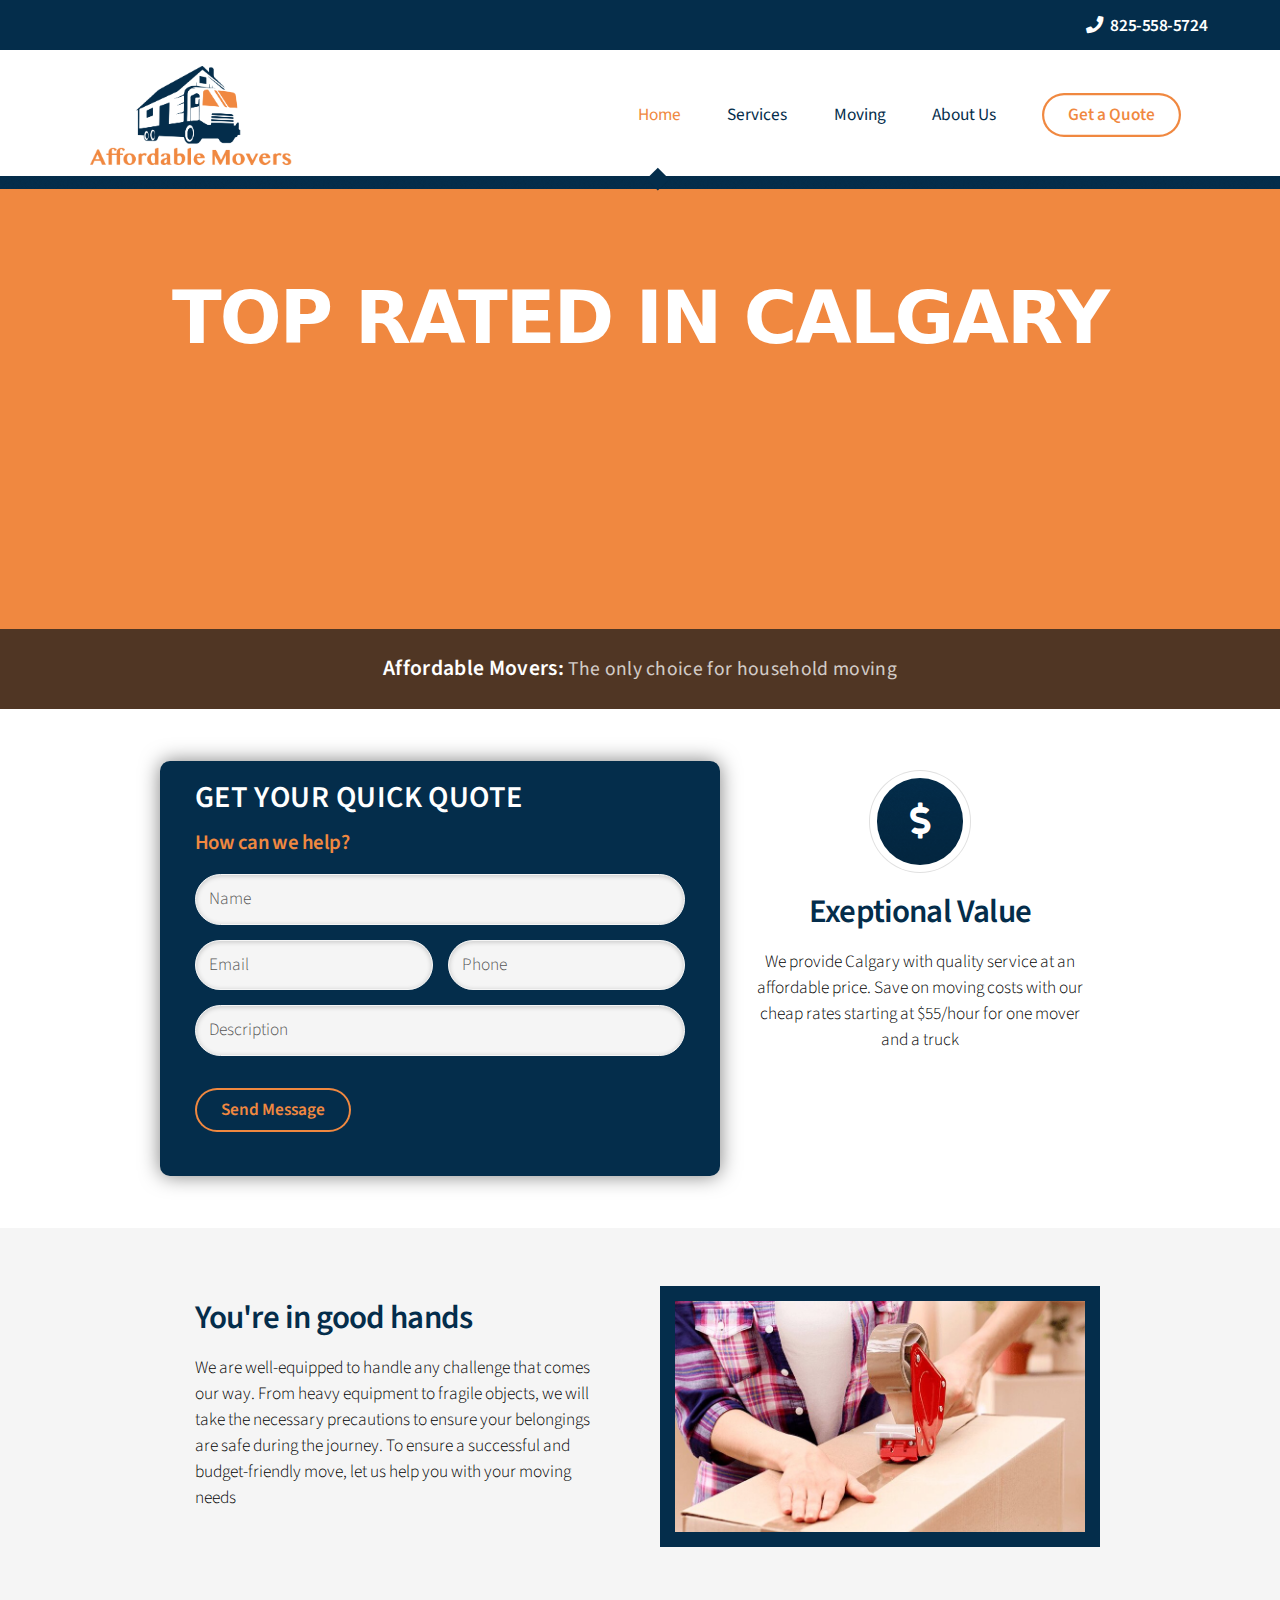
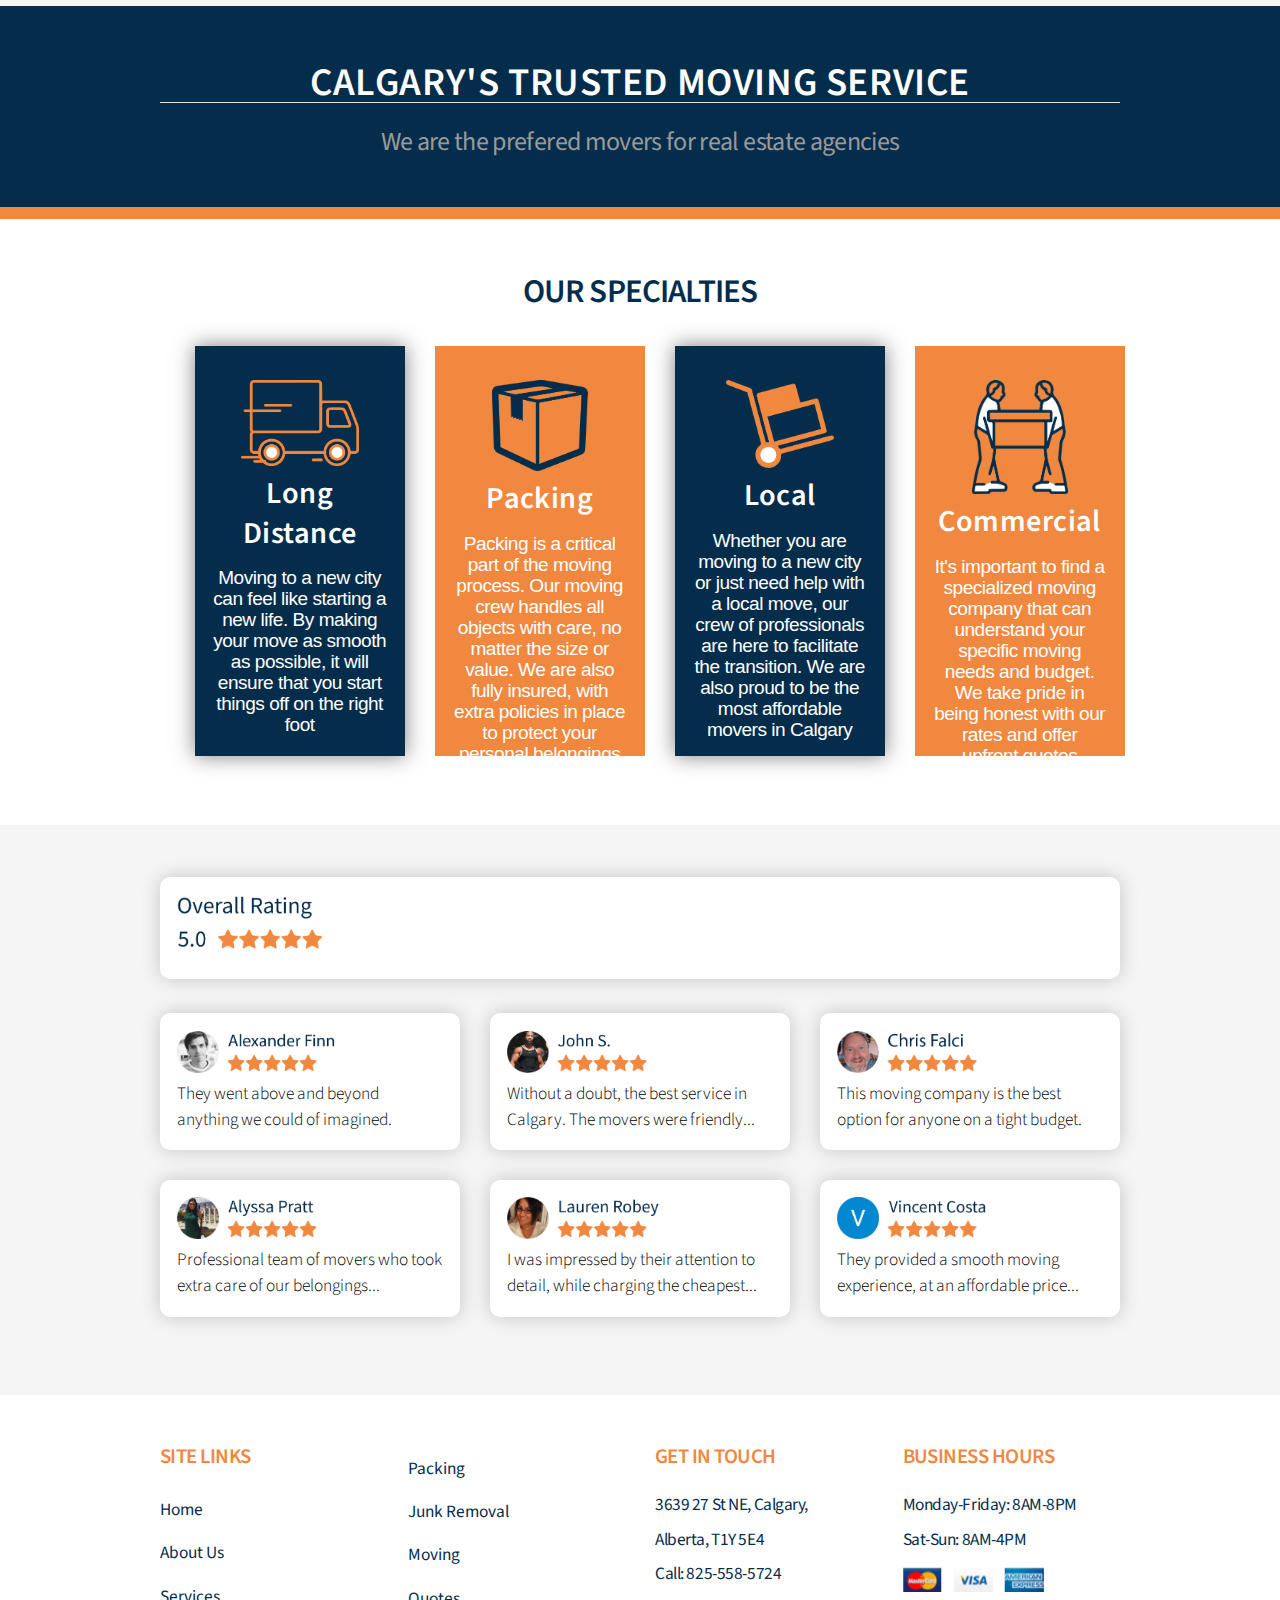
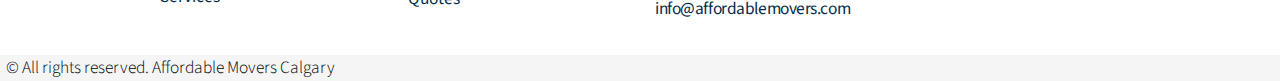
==== commit eae18723: "Update index.html" ====
--- a/index.html
+++ b/index.html
@@ -6,6 +6,7 @@
 		<meta charset="utf-8" />
 		<meta name="viewport" content="width=device-width, initial-scale=1, user-scalable=no" />
 		<link rel="stylesheet" href="assets/css/main.css" />
+		<link rel="canonical" href="https://affordablemoverscalgary.ca" />
 		
 		<link rel="shortcut icon" href="images/affordable-movers-calgary-32.png">
                 <link rel="icon" type="image/png" href="images/affordable-movers-calgary-192.png" sizes="192x192">
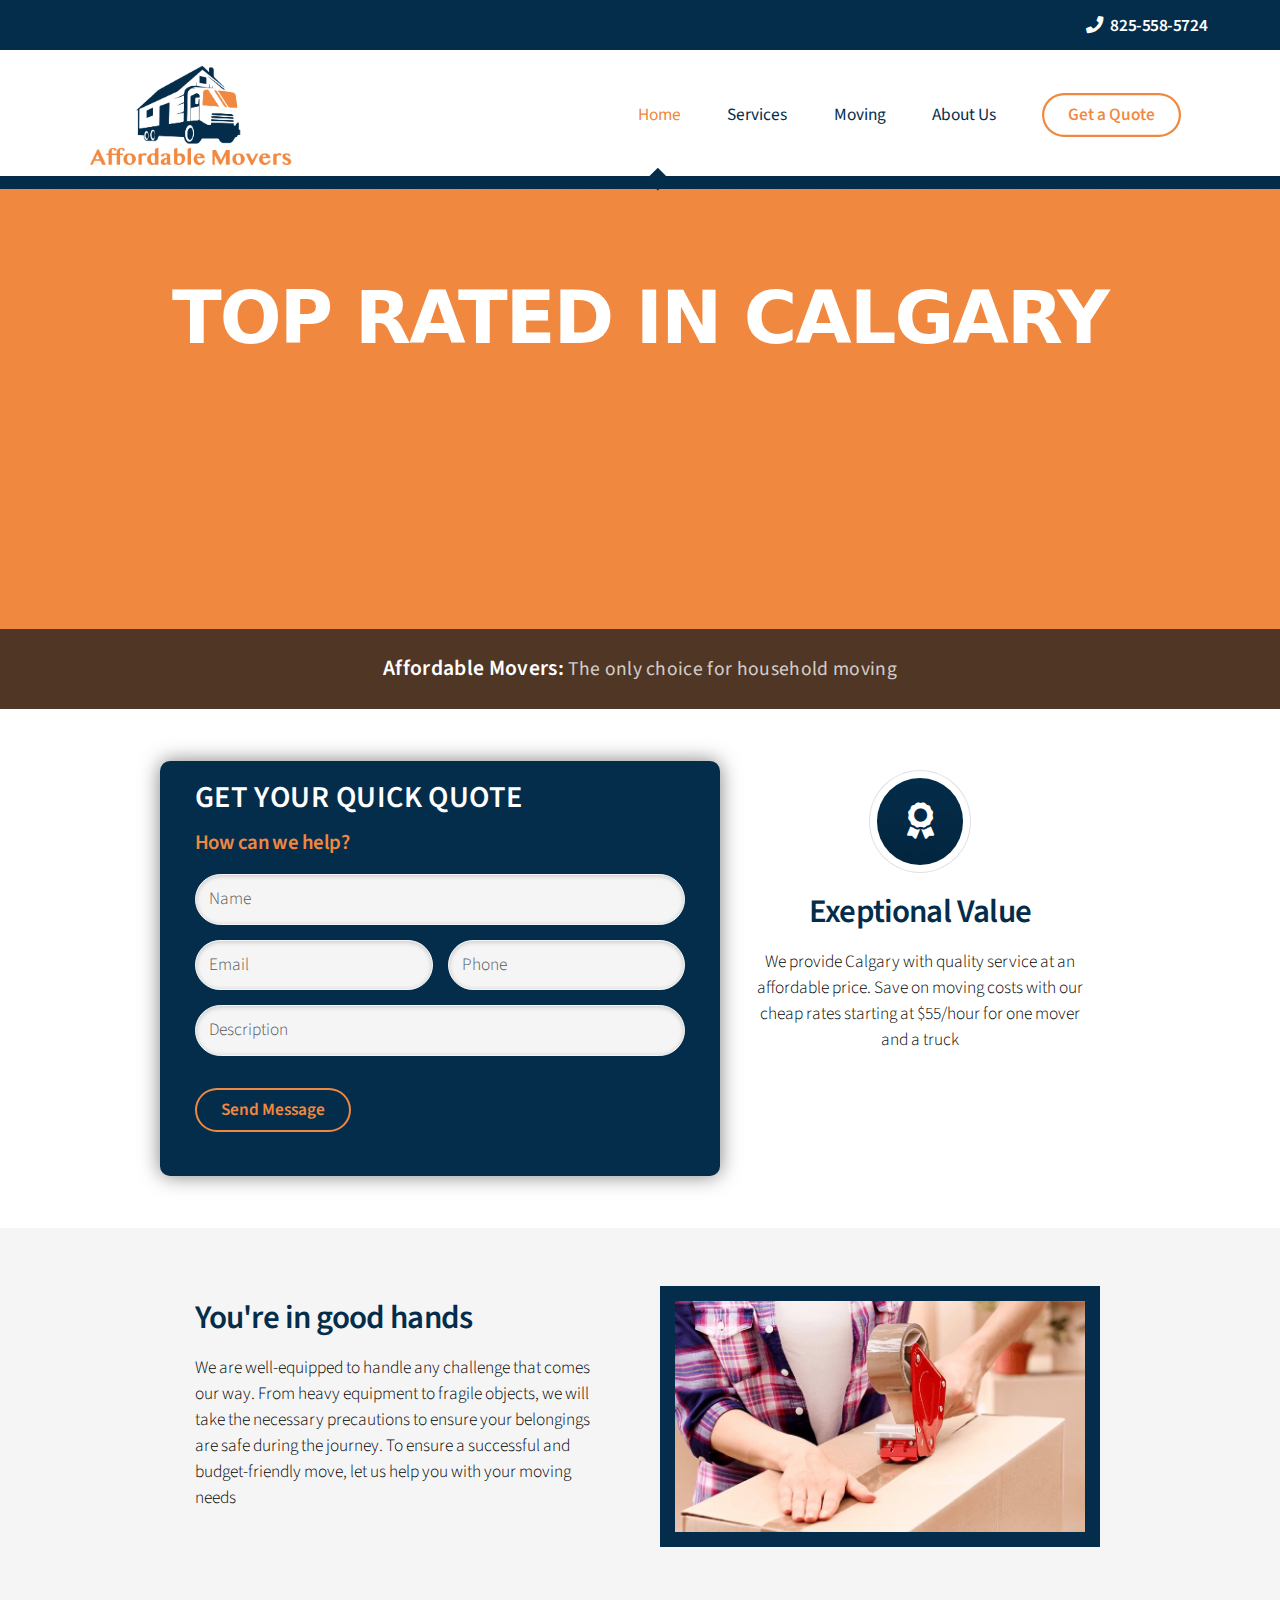
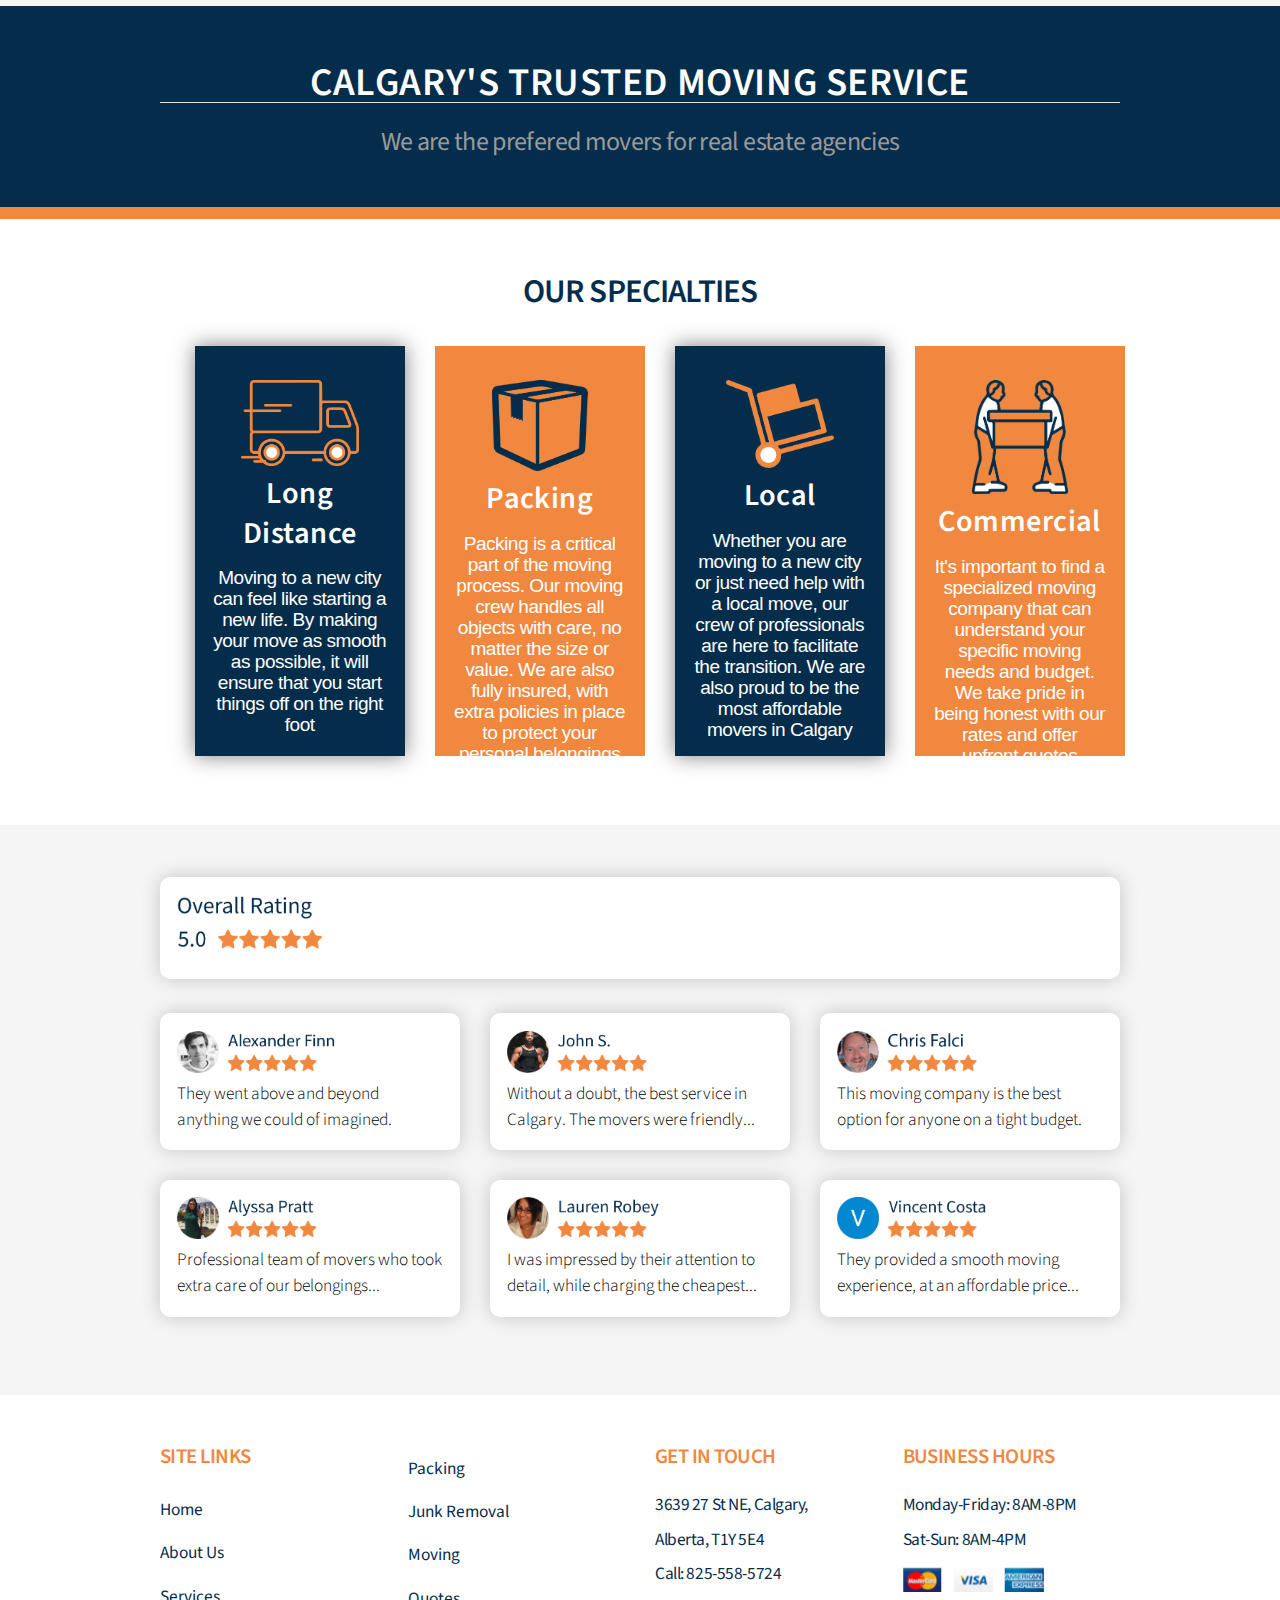
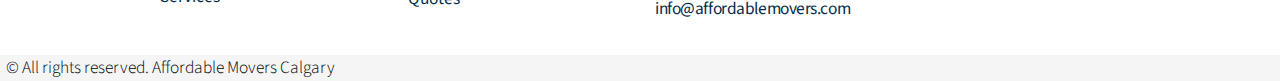
==== commit 84892c86: "Update index.html" ====
--- a/index.html
+++ b/index.html
@@ -2,15 +2,15 @@
 
 <html>
 	<head>
-		<title>Affordable Movers in Calgary</title>
+		<title>Affordable Movers in Calgary - Cheap Rates</title>
 		<meta charset="utf-8" />
 		<meta name="viewport" content="width=device-width, initial-scale=1, user-scalable=no" />
 		<link rel="stylesheet" href="assets/css/main.css" />
 		<link rel="canonical" href="https://affordablemoverscalgary.ca" />
 		
-		<link rel="shortcut icon" href="images/affordable-movers-calgary-32.png">
-                <link rel="icon" type="image/png" href="images/affordable-movers-calgary-192.png" sizes="192x192">
-                <link rel="apple-touch-icon" sizes="180x180" href="images/affordable-movers-calgary-180.png">
+		<link rel="shortcut icon" href="images/cheap-movers-calgary-32.png">
+                <link rel="icon" type="image/png" href="images/cheap-movers-calgary-192.png" sizes="192x192">
+                <link rel="apple-touch-icon" sizes="180x180" href="images/cheap-movers-calgary-180.png">
 	</head>
 	<body class="is-preload">
 		<div id="page-wrapper">
@@ -25,7 +25,7 @@
 						<nav id="nav">
 							<ul>
 								
-	<div class="container2"><h3><img src="images/affordable-movers-calgary-logo.png" width="202" height="104" alt=""></h3></div>
+	<div class="container2"><h3><img src="images/cheap-movers-calgary-logo.png" width="202" height="104" alt=""></h3></div>
 								
 								<li class="current"><a href="/">Home</a></li>
 								<li><a href="services">Services</a></li>
@@ -107,7 +107,7 @@
 							<section class="col-5 col-12-narrower col-12-mobilepcol-12-mobilep">
 																
 							 
-	                  <center><i class="icon solid major fas fa-dollar-sign"></i></center> 
+	                  <center><i class="icon solid major fas fa-award"></i></center> 
 								  
 								 
 								  
@@ -144,7 +144,7 @@
 							</section>
 							
 							<section class="col-6 col-12-narrower col-12-mobilepcol-12-mobilep">
-							<a href="#" class="image left"><img src="images/affordable-movers-calgary-05.jpg" alt="" /></a>
+							<a href="#" class="image left"><img src="images/cheap-movers-calgary-05.jpg" alt="" /></a>
 						  </section>
 							
 						</div>
@@ -161,7 +161,7 @@
 							<h2>CALGARY'S TRUSTED MOVING SERVICE</h2>
 							<p>We are the prefered movers for real estate agencies</p>
 							<br>
-			<div class="container6"><a href="index.html" id="logo"><img src="images/affordable-movers-calgary-logo1.png" width="96" height="58" alt=""></a></div>
+			<div class="container6"><a href="index.html" id="logo"><img src="images/cheap-movers-calgary-logo1.png" width="96" height="58" alt=""></a></div>
 						</header>
 					</div>
 				</section>
@@ -178,7 +178,7 @@
 							<section class="col-3 col-6-narrower col-12-mobilep">
 								
 							  <div class="container4">
-										<img src="images/affordable-movers-calgary-truck.png" width="118" height="86" alt="">
+										<img src="images/cheap-movers-calgary-truck.png" width="118" height="86" alt="">
 										
 									<h2>Long Distance</h2>
 											<h6> Moving to a new city can feel like starting a new life.  By making your move as smooth as possible, it will ensure that you start things off on the right foot </h6>
@@ -188,7 +188,7 @@
 							<section class="col-3 col-6-narrower col-12-mobilep">
 								
 							  <div class="container5">
-									<img src="images/affordable-movers-calgary-box.png" width="96" height="91" alt="">
+									<img src="images/cheap-movers-calgary-box.png" width="96" height="91" alt="">
 									<h2>Packing</h2>
 											<h6>Packing is a critical part of the moving process. Our moving crew handles all objects with care, no matter the size or value. We are also fully insured, with extra policies in place to protect your personal belongings  </h6>
 									</div>
@@ -198,7 +198,7 @@
 								
 									
 									<div class="container4">
-									  <img src="images/affordable-movers-calgary-dolly.png" width="108" height="88" alt="">
+									  <img src="images/cheap-movers-calgary-dolly.png" width="108" height="88" alt="">
 										<h2>Local</h2>
 									  <h6>Whether you are moving to a new city or just need help with a local move, our crew of professionals are here to facilitate the transition.  We are also proud to be the most affordable movers in Calgary </h6>  
 								</div>
@@ -206,7 +206,7 @@
 							<section class="col-3 col-6-narrower col-12-mobilep">
 								
 									<div class="container5">
-										<img src="images/affordable-movers-calgary-mover.png" width="96" height="114" alt="">
+										<img src="images/cheap-movers-calgary-mover.png" width="96" height="114" alt="">
 									<h2>Commercial</h2>
 									  <h6>It's important to find a specialized moving company that can understand your specific moving needs and budget. We take pride in being honest with our rates and offer upfront quotes</h6>
 									</div>
@@ -229,7 +229,7 @@
 					  <section id="cta" class="">
 					<div class="container">
 					  <header>
-						<img src="images/affordable-movers-calgary-rating.png" width="145" height="59" alt="">
+						<img src="images/cheap-movers-calgary-rating.png" width="145" height="59" alt="">
 						
 					  </header>
 					</div>
@@ -237,20 +237,20 @@
 						<div class="row">
 							<section class="col-4 col-6-narrower col-12-mobilep">
 								<div class="container3">
-								<img src="images/affordable-movers-calgary-rev1.png" width="170" height="42" alt="">
+								<img src="images/cheap-movers-calgary-rev1.png" width="170" height="42" alt="">
 									<p>They went above and beyond anything we could of imagined.</p>
 								</div>
 						  </section>
 							
 							<section class="col-4 col-6-narrower col-12-mobilep">	
 							  <div class="container3">
-							<img src="images/affordable-movers-calgary-rev2.png" width="170" height="42" alt="">
+							<img src="images/cheap-movers-calgary-rev2.png" width="170" height="42" alt="">
 									<p>Without a doubt, the best  service in Calgary. The movers were friendly...</p>
 								</div>
 							</section>
 							<section class="col-4 col-6-narrower col-12-mobilep">
 								<div class="container3">
-								<img src="images/affordable-movers-calgary-rev3.png" width="170" height="42" alt="">
+								<img src="images/cheap-movers-calgary-rev3.png" width="170" height="42" alt="">
 									<p>This moving company is the best option for anyone on a tight budget.</p>
 								</div>
 							</section>
@@ -259,20 +259,20 @@
 						
 							<section class="col-4 col-6-narrower col-12-mobilep">	
 								<div class="container3">
-							<img src="images/affordable-movers-calgary-rev4.png" width="170" height="42" alt="">
+							<img src="images/cheap-movers-calgary-rev4.png" width="170" height="42" alt="">
 									<p>Professional team of movers who took extra care of our belongings...</p>
 									
 								</div>
 							</section>
 						  <section class="col-4 col-6-narrower col-12-mobilep">
 								<div class="container3">
-							<img src="images/affordable-movers-calgary-rev5.png" width="170" height="42" alt="">
+							<img src="images/cheap-movers-calgary-rev5.png" width="170" height="42" alt="">
 									<p>I was impressed by their attention to detail, while charging the cheapest...</p>
 						    </div>
 						  </section>
 							<section class="col-4 col-6-narrower col-12-mobilep">
 								<div class="container3">
-							<img src="images/affordable-movers-calgary-rev6.png" width="170" height="42" alt="">
+							<img src="images/cheap-movers-calgary-rev6.png" width="170" height="42" alt="">
 									<p>They provided a smooth moving experience, at an affordable price...</p>
 							  </div>
 							</section>
@@ -324,7 +324,7 @@
 					      <h7>Sat-Sun: 8AM-4PM</h7>
 						      <br>
 							
-						<img src="images/affordable-movers-calgary-payment.png" width="141" height="35" alt="">
+						<img src="images/cheap-movers-calgary-payment.png" width="141" height="35" alt="">
 								
 						  </section>
 											
--- a/assets/css/main.css
+++ b/assets/css/main.css
@@ -3369,7 +3369,7 @@
 /* Banner */
 
 	#banner {
-		background-image: url("../../images/affordable-movers-calgary-banner.png");
+		background-image: url("../../images/cheap-movers-calgary-banner.png");
 		background-position: center center;
 		background-size: cover;
 		height: 34em;
@@ -3419,7 +3419,7 @@
 /* Banner1 */
 
 	#banner1 {
-		background-image: url("../../images/affordable-movers-calgary-02.jpg");
+		background-image: url("../../images/cheap-movers-calgary-02.jpg");
 		background-position: top;
 		background-size: cover;
 		height: 24em;
@@ -3494,7 +3494,7 @@
 /* Banner2 */
 
 	#banner2 {
-		background-image: url("../../images/affordable-movers-calgary-01.png");
+		background-image: url("../../images/cheap-movers-calgary-01.png");
 		background-position: center;
 		background-size: cover;
 		height: 24em;
@@ -3570,7 +3570,7 @@
 /* Banner3 */
 
 	#banner3 {
-		background-image: url("../../images/affordable-movers-calgary-04.jpg");
+		background-image: url("../../images/cheap-movers-calgary-04.jpg");
 		background-position: top;
 		background-size: cover;
 		height: 24em;
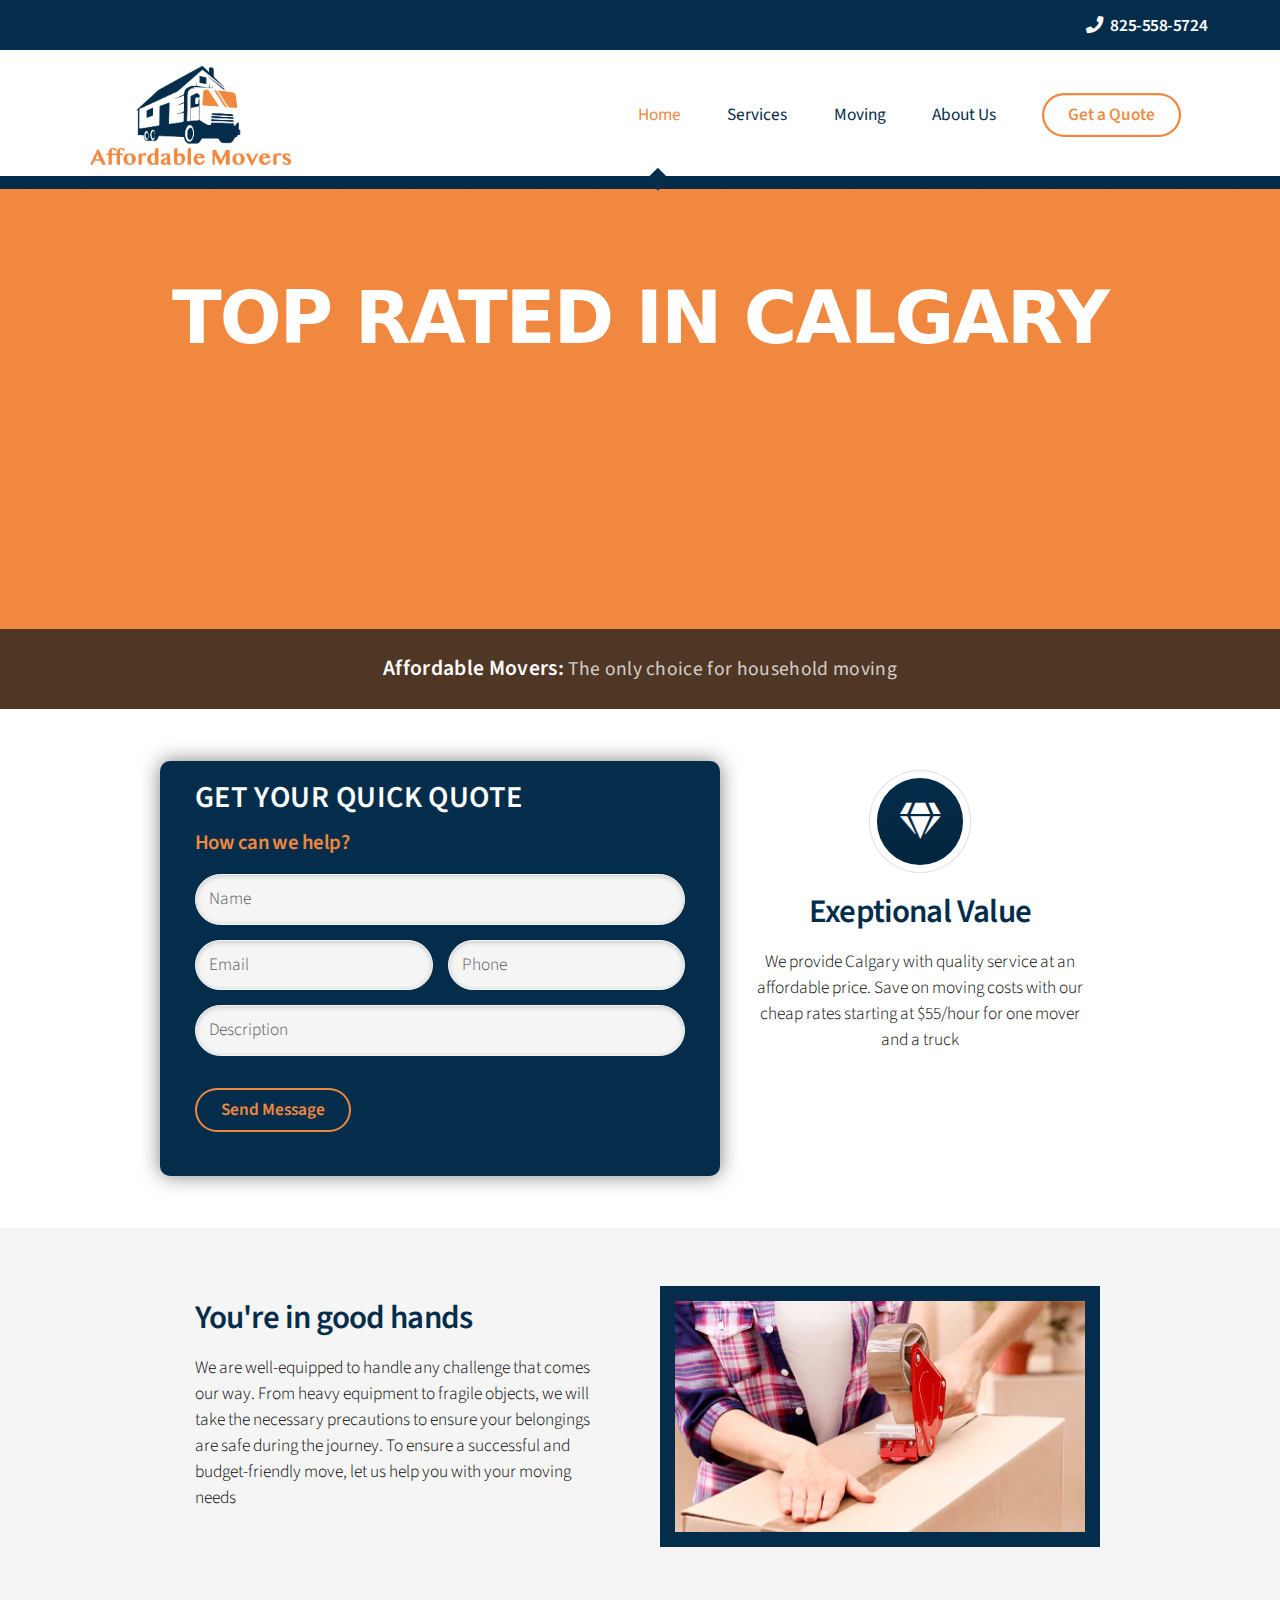
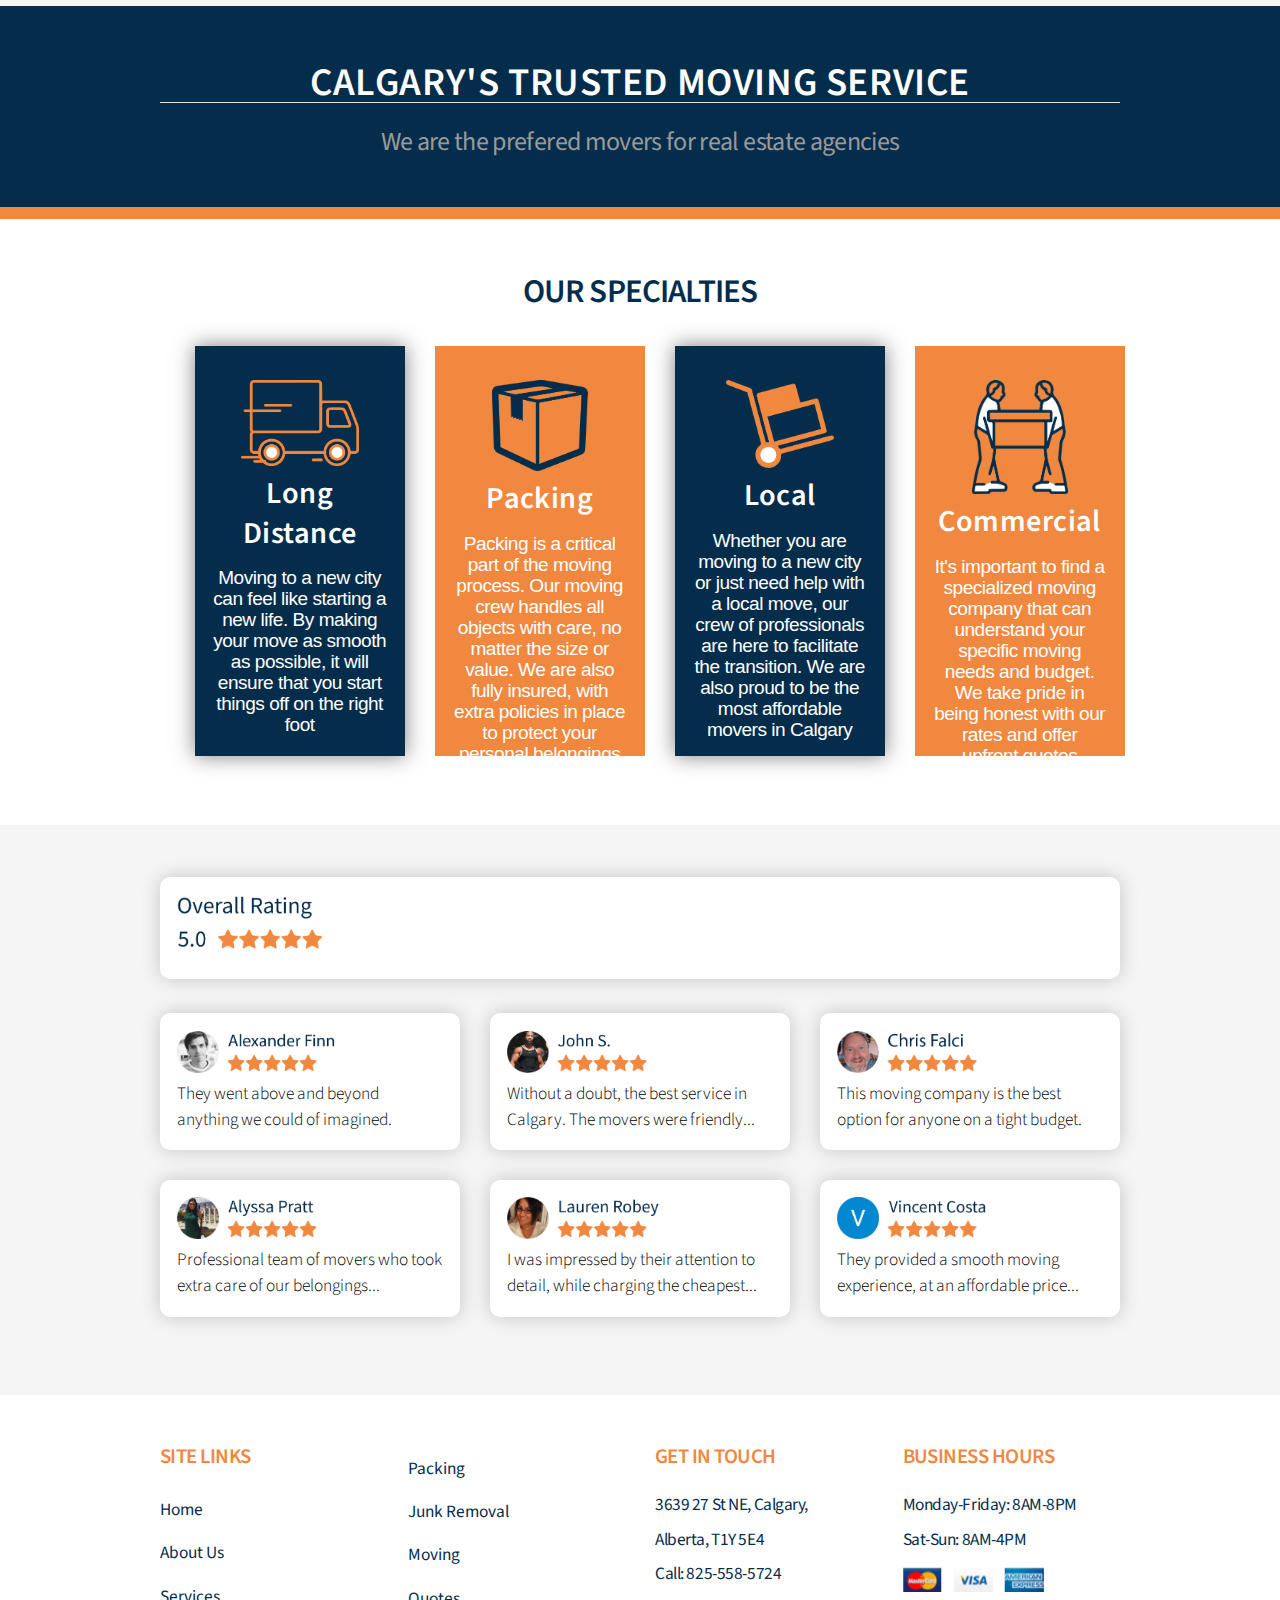
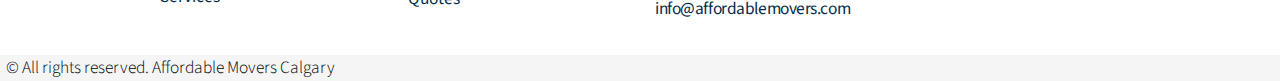
==== commit 8f29b69a: "Update index.html" ====
--- a/index.html
+++ b/index.html
@@ -107,7 +107,7 @@
 							<section class="col-5 col-12-narrower col-12-mobilepcol-12-mobilep">
 																
 							 
-	                  <center><i class="icon solid major fas fa-award"></i></center> 
+	                  <center><i class="icon solid major fas fa-gem"></i></center> 
 								  
 								 
 								  
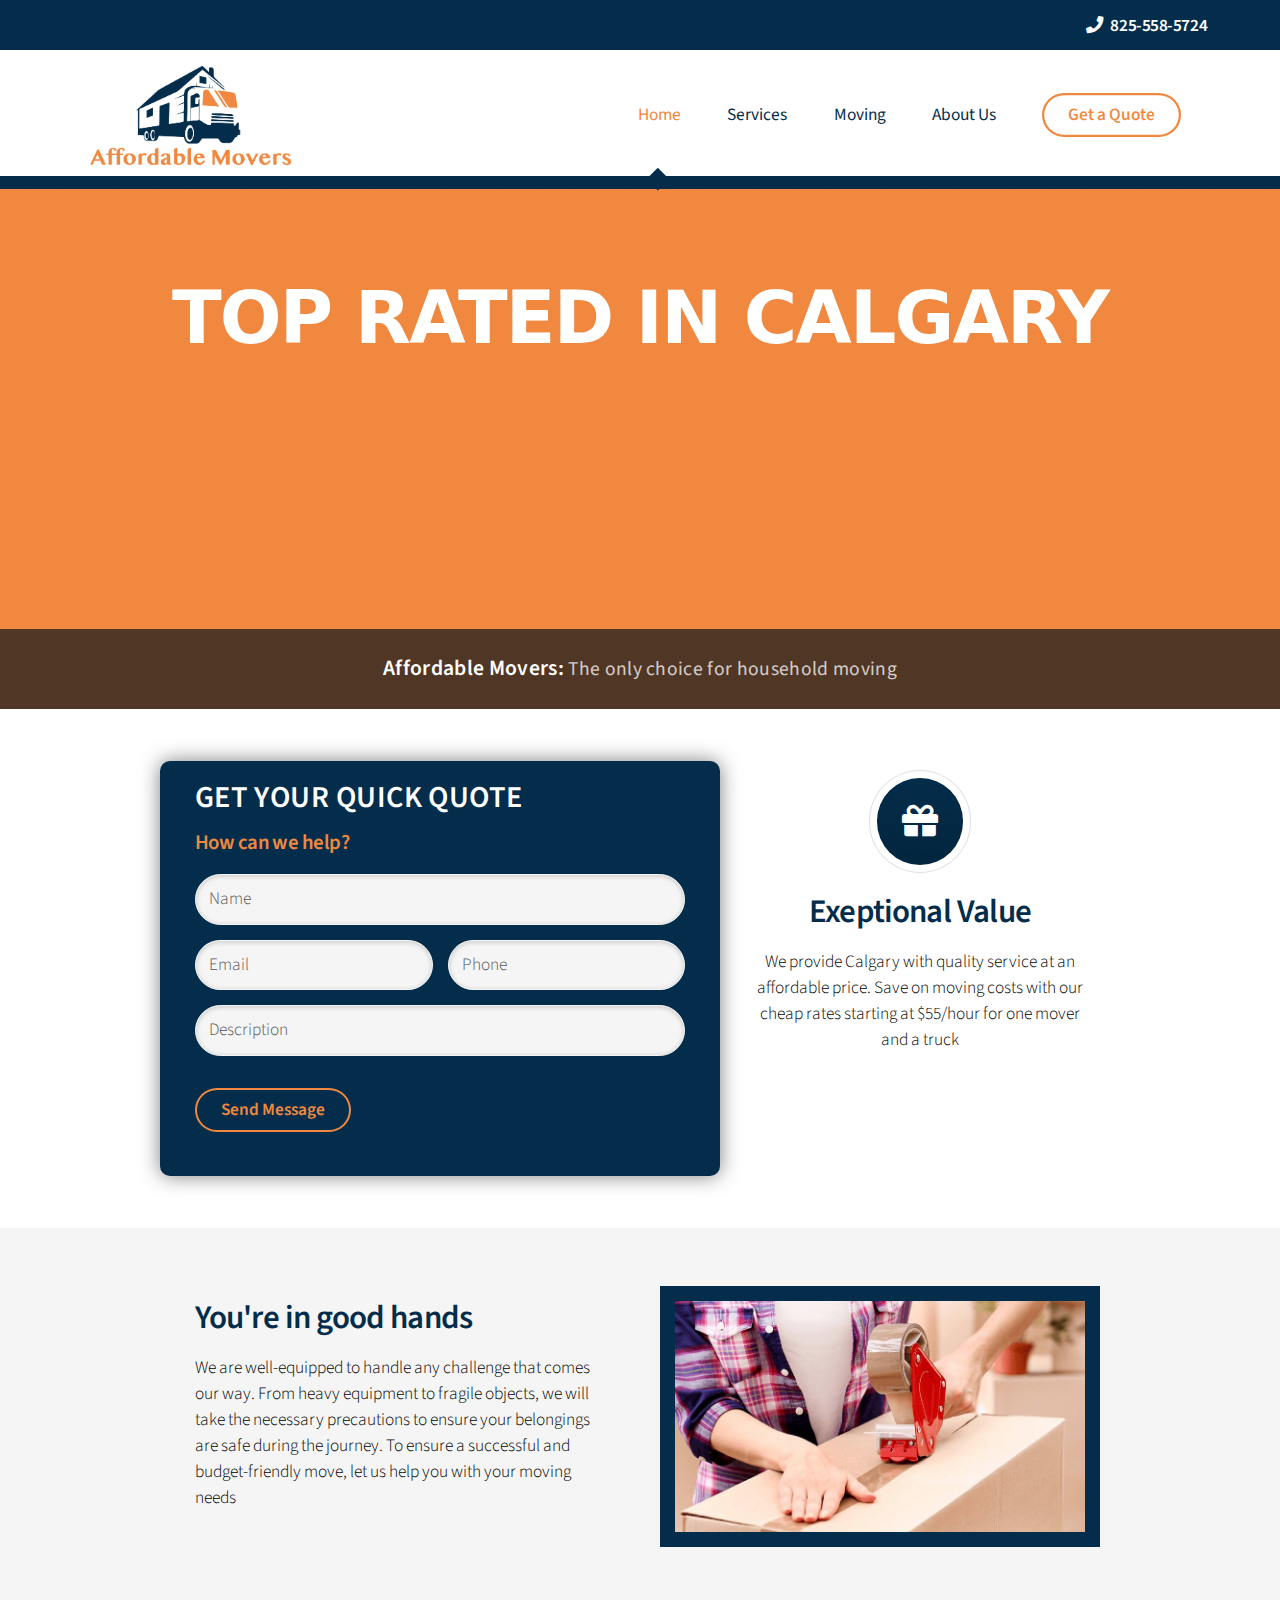
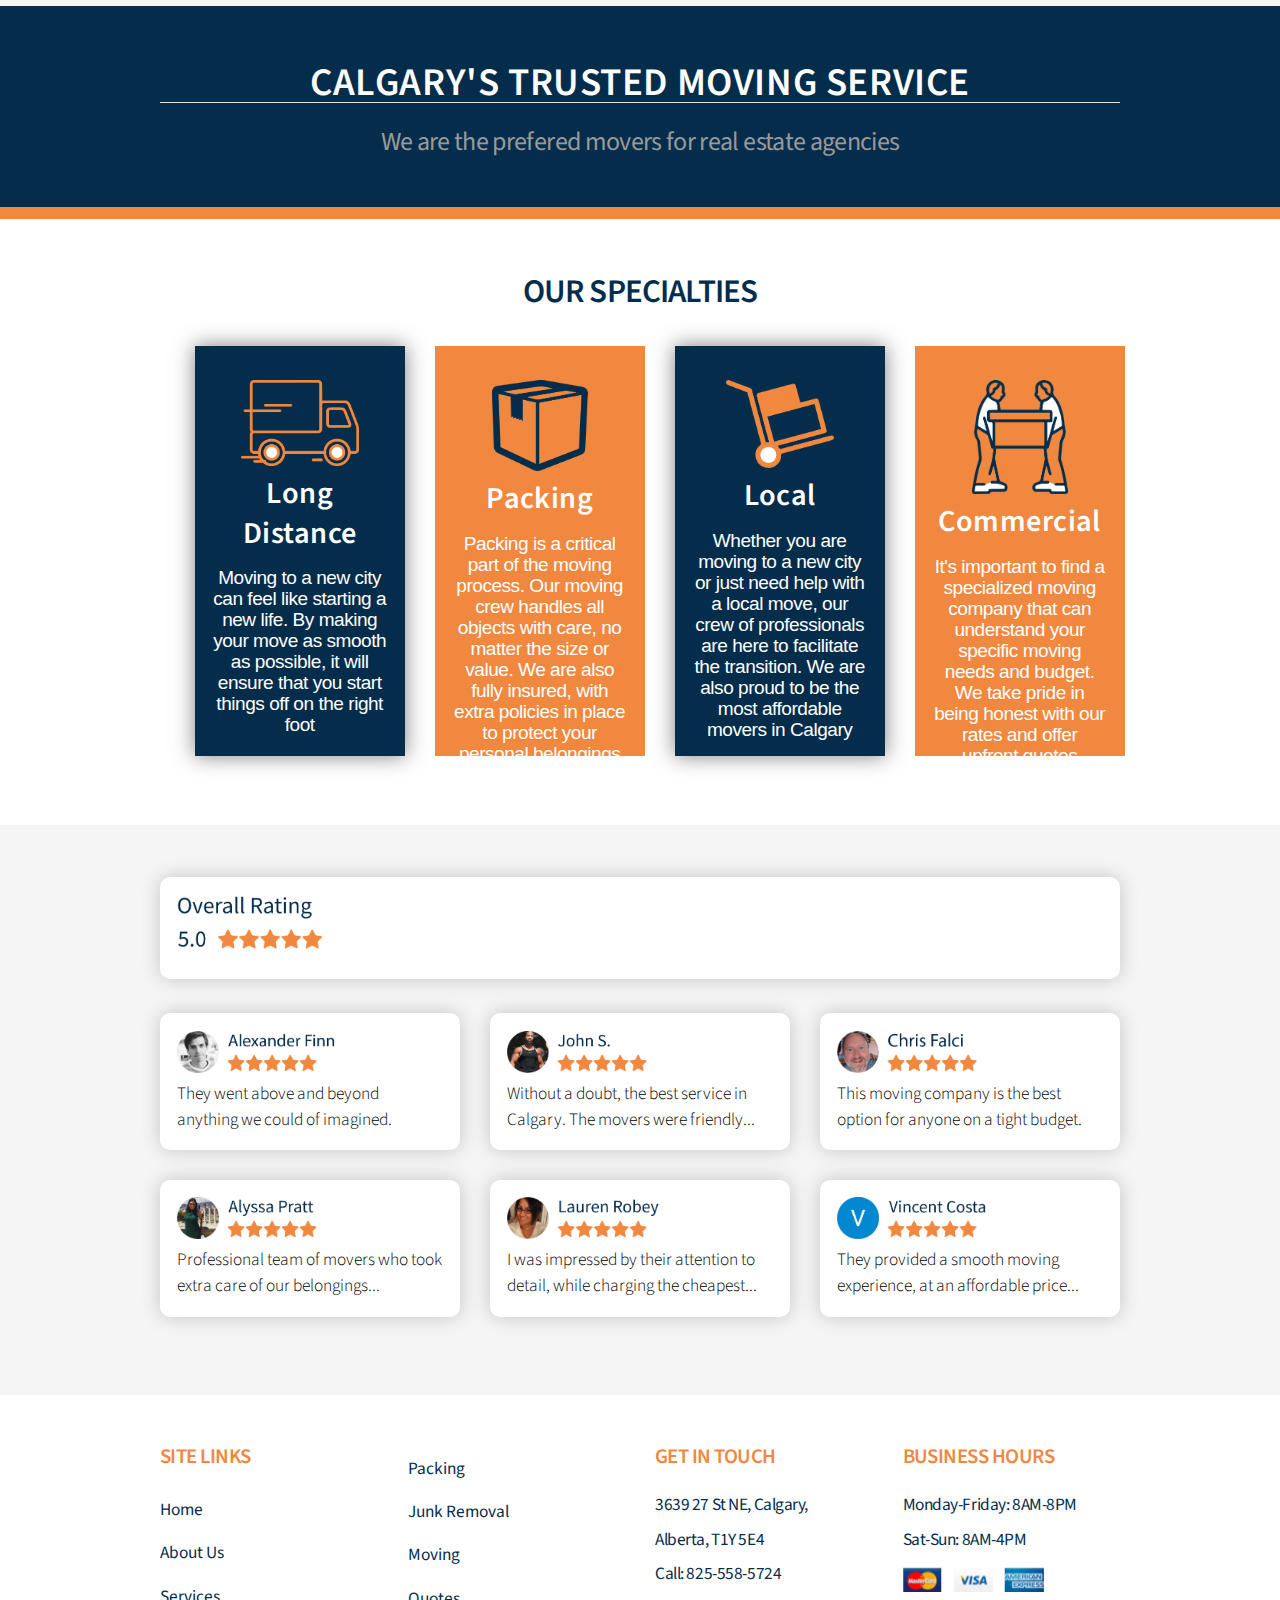
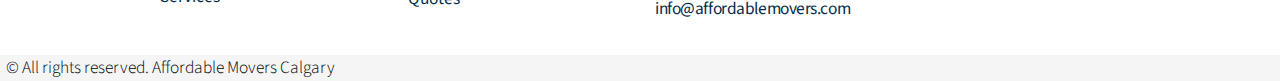
==== commit 0c8a4d39: "Update index.html" ====
--- a/index.html
+++ b/index.html
@@ -107,7 +107,7 @@
 							<section class="col-5 col-12-narrower col-12-mobilepcol-12-mobilep">
 																
 							 
-	                  <center><i class="icon solid major fas fa-gem"></i></center> 
+	                  <center><i class="icon solid major fas fa-gift"></i></center> 
 								  
 								 
 								  
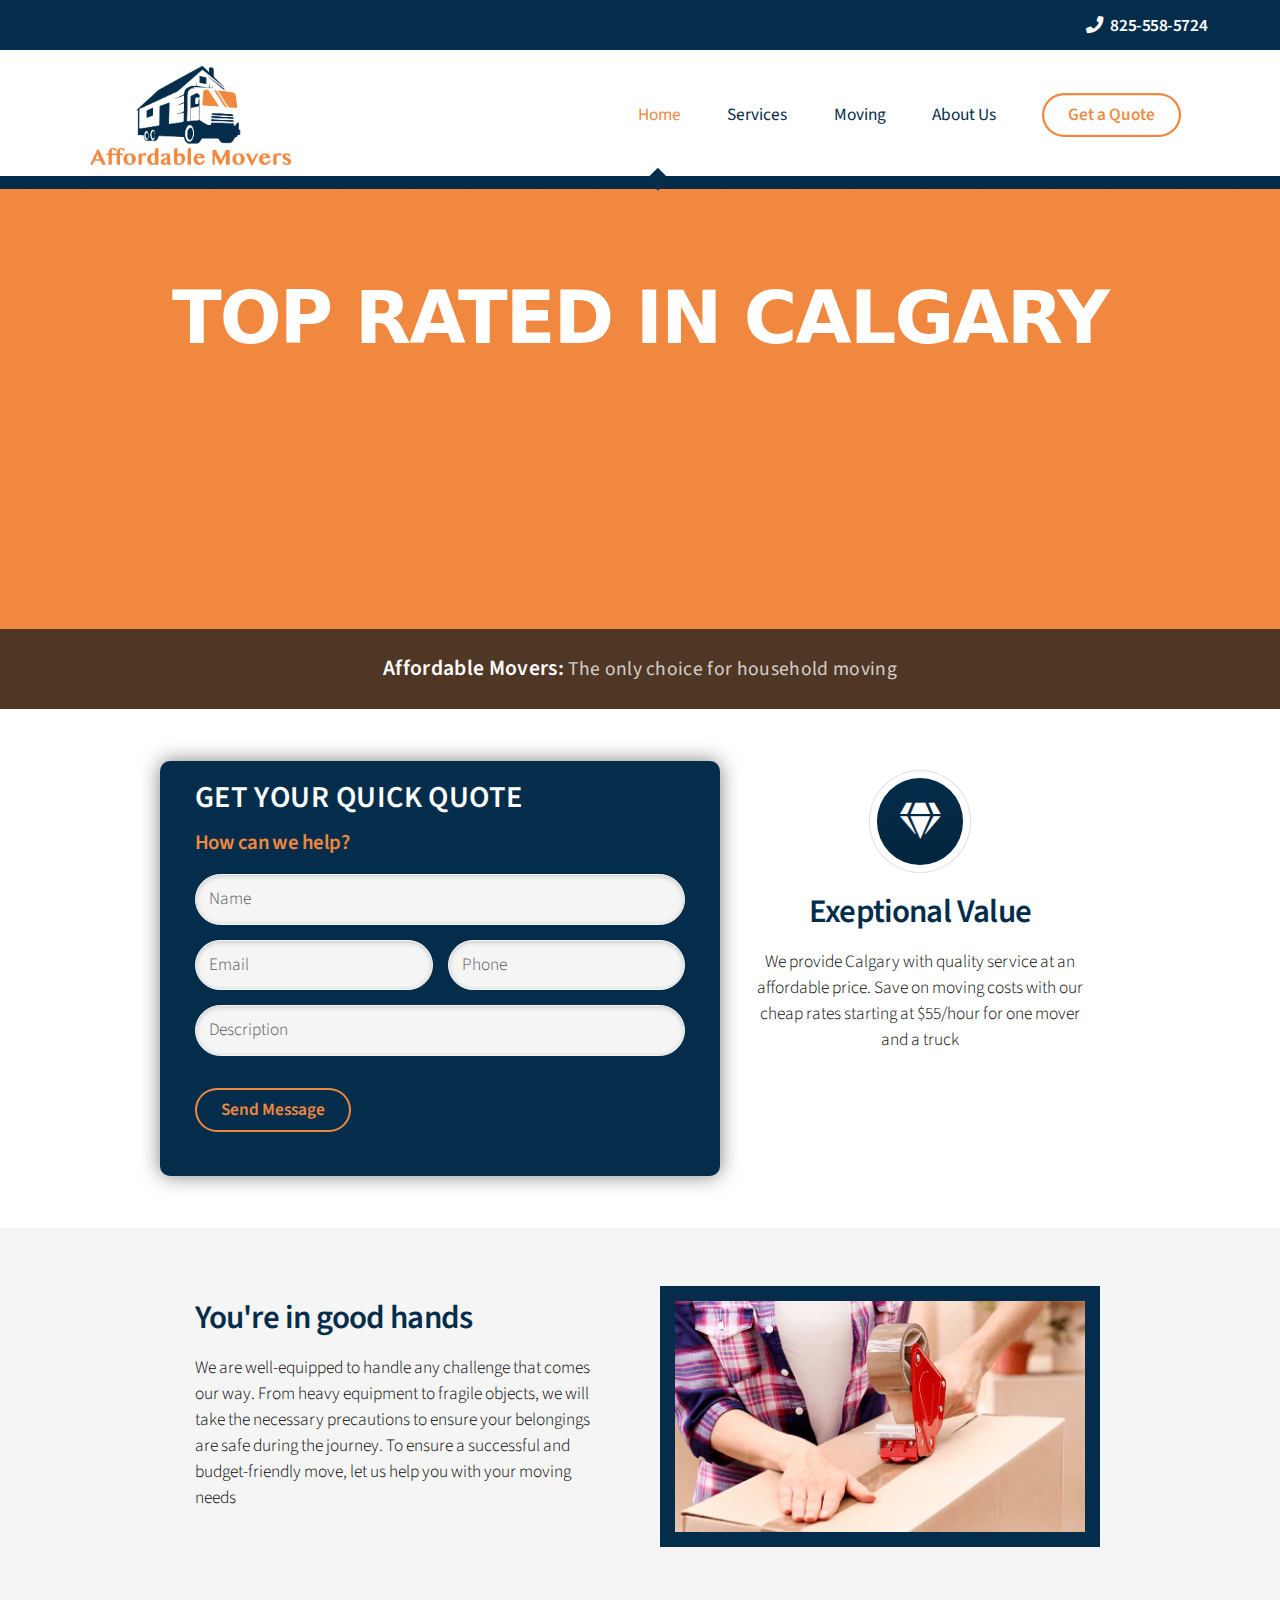
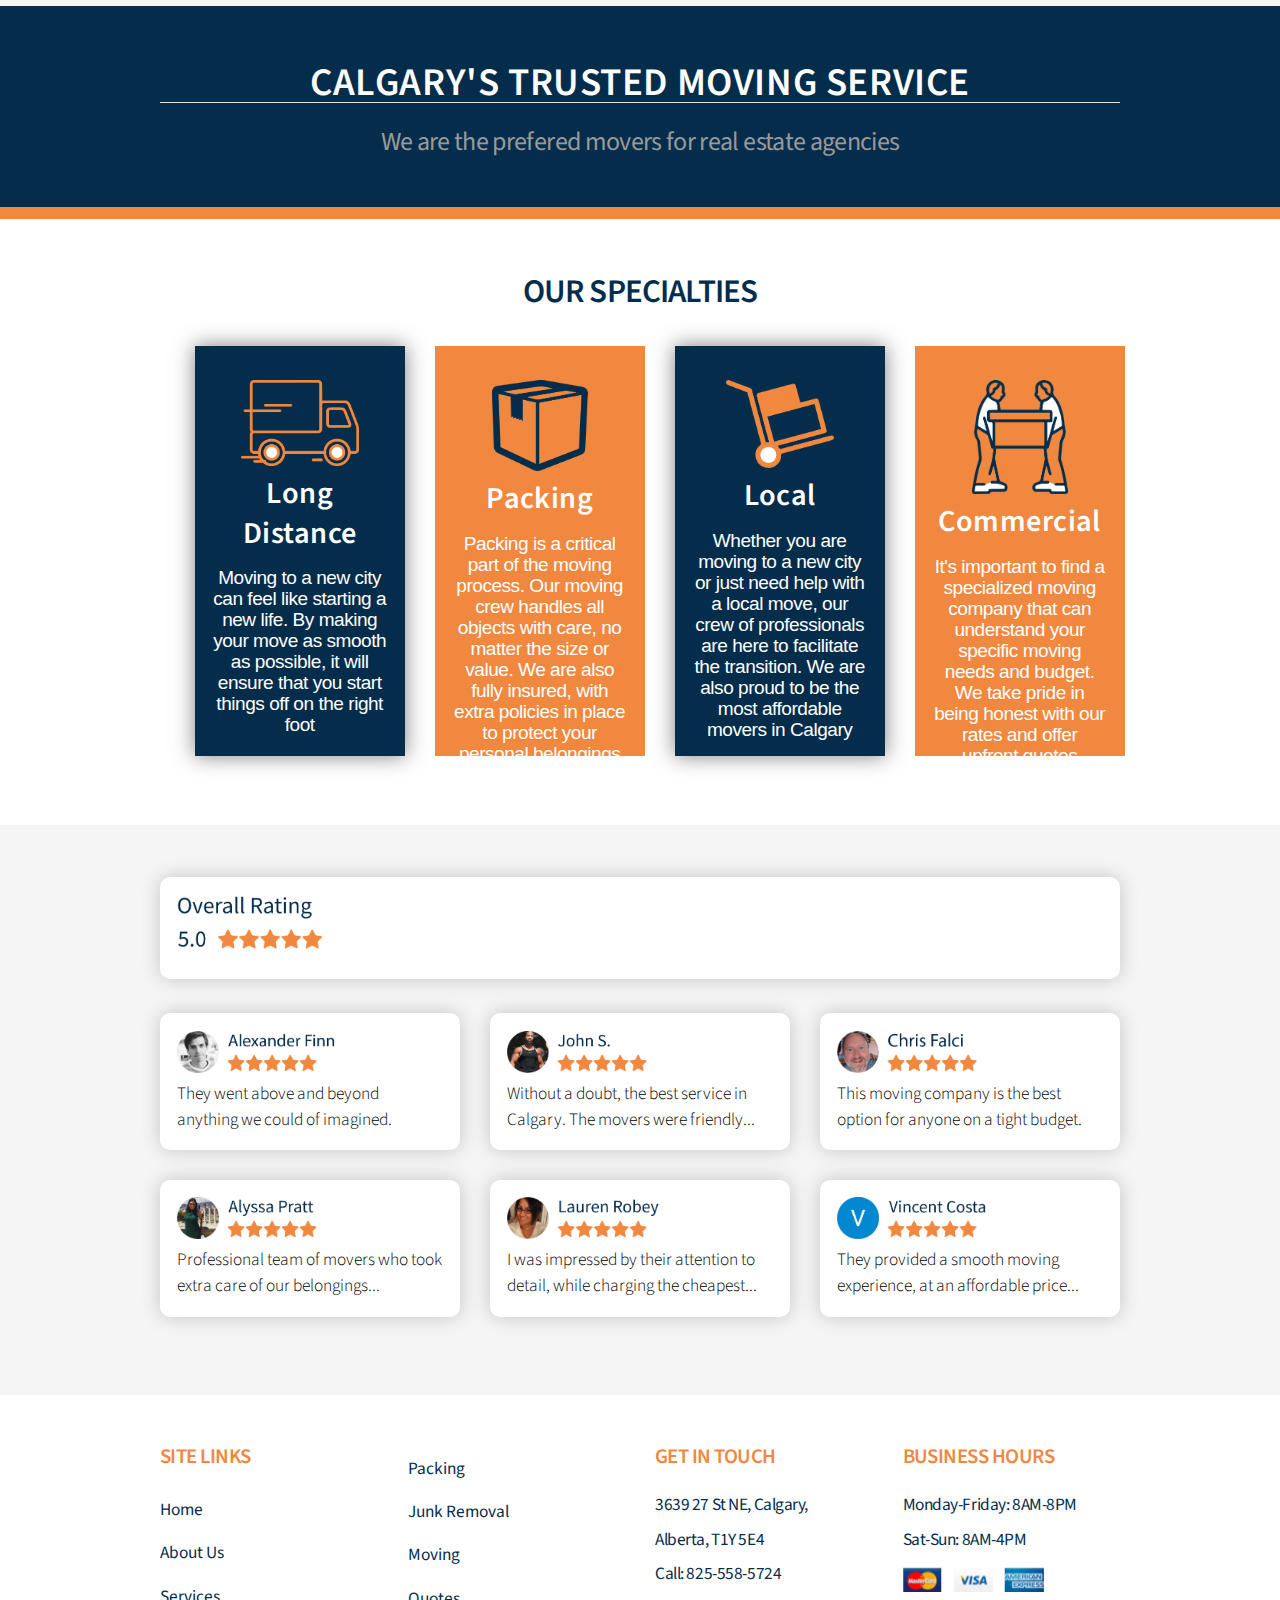
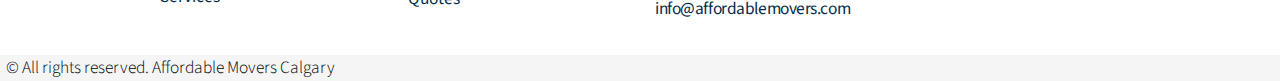
==== commit 9419c977: "Update index.html" ====
--- a/index.html
+++ b/index.html
@@ -107,7 +107,7 @@
 							<section class="col-5 col-12-narrower col-12-mobilepcol-12-mobilep">
 																
 							 
-	                  <center><i class="icon solid major fas fa-gift"></i></center> 
+	                  <center><i class="icon solid major far fa-gem"></i></center> 
 								  
 								 
 								  
